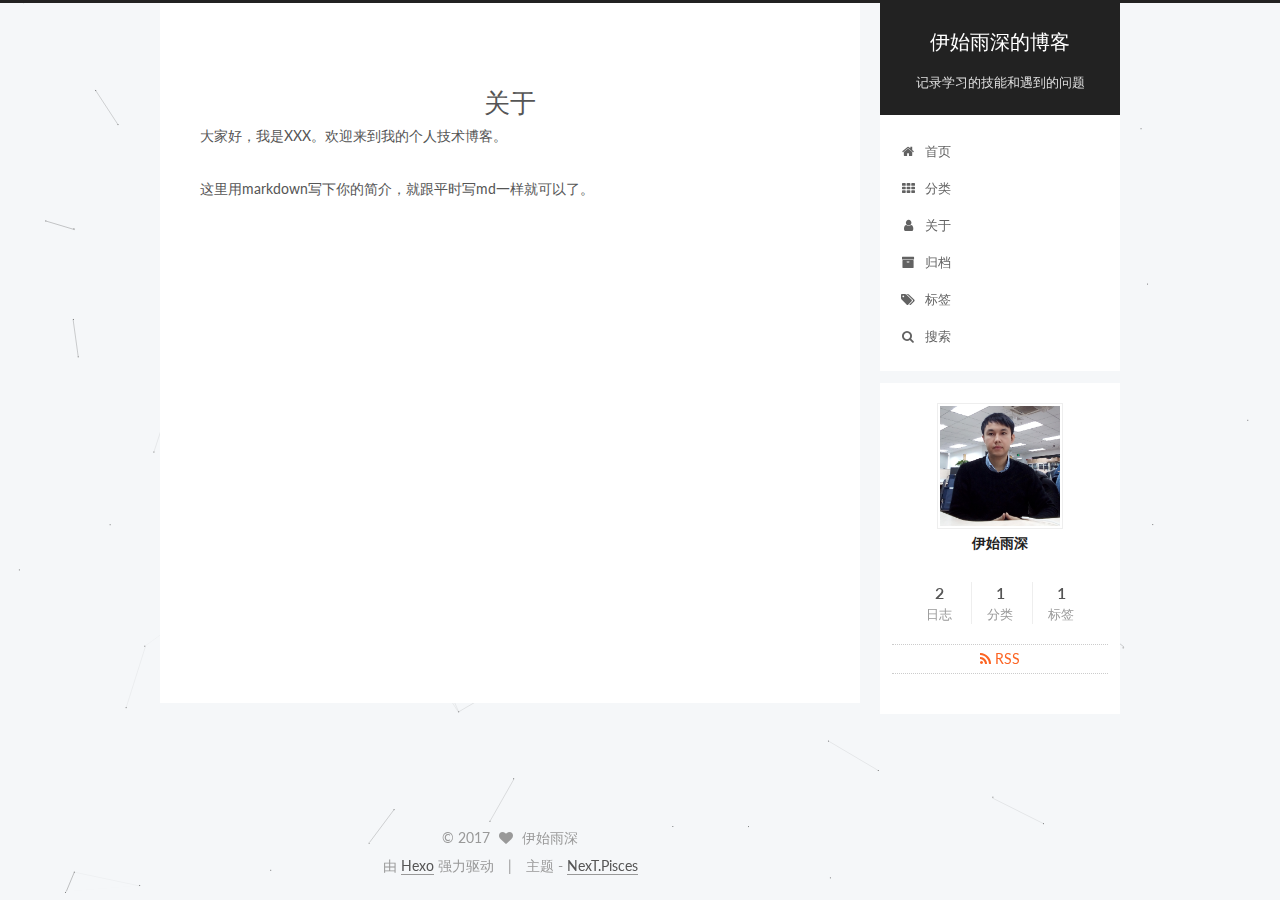
==== about/index.html @ 44642830 "Site updated: 2017-06-25 21:50:22" ====
<!doctype html>



  


<html class="theme-next pisces use-motion" lang="zh-Hans">
<head>
  <meta charset="UTF-8"/>
<meta http-equiv="X-UA-Compatible" content="IE=edge" />
<meta name="viewport" content="width=device-width, initial-scale=1, maximum-scale=1"/>









<meta http-equiv="Cache-Control" content="no-transform" />
<meta http-equiv="Cache-Control" content="no-siteapp" />















  
  
  <link href="/lib/fancybox/source/jquery.fancybox.css?v=2.1.5" rel="stylesheet" type="text/css" />




  
  
  
  

  
    
    
  

  

  

  

  

  
    
    
    <link href="//fonts.googleapis.com/css?family=Lato:300,300italic,400,400italic,700,700italic&subset=latin,latin-ext" rel="stylesheet" type="text/css">
  






<link href="/lib/font-awesome/css/font-awesome.min.css?v=4.6.2" rel="stylesheet" type="text/css" />

<link href="/css/main.css?v=5.1.1" rel="stylesheet" type="text/css" />


  <meta name="keywords" content="Hexo, NexT" />




  


  <link rel="alternate" href="/atom.xml" title="伊始雨深的博客" type="application/atom+xml" />




  <link rel="shortcut icon" type="image/x-icon" href="/favicon.ico?v=5.1.1" />






<meta name="description" content="大家好，我是XXX。欢迎来到我的个人技术博客。 这里用markdown写下你的简介，就跟平时写md一样就可以了。">
<meta property="og:type" content="website">
<meta property="og:title" content="关于">
<meta property="og:url" content="https://yishiyushen.github.io/about/index.html">
<meta property="og:site_name" content="伊始雨深的博客">
<meta property="og:description" content="大家好，我是XXX。欢迎来到我的个人技术博客。 这里用markdown写下你的简介，就跟平时写md一样就可以了。">
<meta property="og:updated_time" content="2017-06-18T10:11:30.515Z">
<meta name="twitter:card" content="summary">
<meta name="twitter:title" content="关于">
<meta name="twitter:description" content="大家好，我是XXX。欢迎来到我的个人技术博客。 这里用markdown写下你的简介，就跟平时写md一样就可以了。">



<script type="text/javascript" id="hexo.configurations">
  var NexT = window.NexT || {};
  var CONFIG = {
    root: '/',
    scheme: 'Pisces',
    sidebar: {"position":"right","display":"post","offset":12,"offset_float":0,"b2t":false,"scrollpercent":false},
    fancybox: true,
    motion: true,
    duoshuo: {
      userId: '0',
      author: '博主'
    },
    algolia: {
      applicationID: '',
      apiKey: '',
      indexName: '',
      hits: {"per_page":10},
      labels: {"input_placeholder":"Search for Posts","hits_empty":"We didn't find any results for the search: ${query}","hits_stats":"${hits} results found in ${time} ms"}
    }
  };
</script>



  <link rel="canonical" href="https://yishiyushen.github.io/about/"/>





  <title>关于 | 伊始雨深的博客</title>
  







  <script type="text/javascript">
    (function() {
      var hm = document.createElement("script");
      hm.src = "//tajs.qq.com/stats?sId=62651788";
      var s = document.getElementsByTagName("script")[0];
      s.parentNode.insertBefore(hm, s);
    })();
  </script>








</head>

<body itemscope itemtype="http://schema.org/WebPage" lang="zh-Hans">

  
  
    
  

  <div class="container sidebar-position-right page-post-detail ">
    <div class="headband"></div>

    <header id="header" class="header" itemscope itemtype="http://schema.org/WPHeader">
      <div class="header-inner"><div class="site-brand-wrapper">
  <div class="site-meta ">
    

    <div class="custom-logo-site-title">
      <a href="/"  class="brand" rel="start">
        <span class="logo-line-before"><i></i></span>
        <span class="site-title">伊始雨深的博客</span>
        <span class="logo-line-after"><i></i></span>
      </a>
    </div>
      
        <p class="site-subtitle">记录学习的技能和遇到的问题</p>
      
  </div>

  <div class="site-nav-toggle">
    <button>
      <span class="btn-bar"></span>
      <span class="btn-bar"></span>
      <span class="btn-bar"></span>
    </button>
  </div>
</div>

<nav class="site-nav">
  

  
    <ul id="menu" class="menu">
      
        
        <li class="menu-item menu-item-home">
          <a href="/" rel="section">
            
              <i class="menu-item-icon fa fa-fw fa-home"></i> <br />
            
            首页
          </a>
        </li>
      
        
        <li class="menu-item menu-item-categories">
          <a href="/categories/" rel="section">
            
              <i class="menu-item-icon fa fa-fw fa-th"></i> <br />
            
            分类
          </a>
        </li>
      
        
        <li class="menu-item menu-item-about">
          <a href="/about/" rel="section">
            
              <i class="menu-item-icon fa fa-fw fa-user"></i> <br />
            
            关于
          </a>
        </li>
      
        
        <li class="menu-item menu-item-archives">
          <a href="/archives/" rel="section">
            
              <i class="menu-item-icon fa fa-fw fa-archive"></i> <br />
            
            归档
          </a>
        </li>
      
        
        <li class="menu-item menu-item-tags">
          <a href="/tags/" rel="section">
            
              <i class="menu-item-icon fa fa-fw fa-tags"></i> <br />
            
            标签
          </a>
        </li>
      

      
        <li class="menu-item menu-item-search">
          
            <a href="javascript:;" class="popup-trigger">
          
            
              <i class="menu-item-icon fa fa-search fa-fw"></i> <br />
            
            搜索
          </a>
        </li>
      
    </ul>
  

  
    <div class="site-search">
      
  <div class="popup search-popup local-search-popup">
  <div class="local-search-header clearfix">
    <span class="search-icon">
      <i class="fa fa-search"></i>
    </span>
    <span class="popup-btn-close">
      <i class="fa fa-times-circle"></i>
    </span>
    <div class="local-search-input-wrapper">
      <input autocomplete="off"
             placeholder="搜索..." spellcheck="false"
             type="text" id="local-search-input">
    </div>
  </div>
  <div id="local-search-result"></div>
</div>



    </div>
  
</nav>



 </div>
    </header>

    <main id="main" class="main">
      <div class="main-inner">
        <div class="content-wrap">
          <div id="content" class="content">
            

  <div id="posts" class="posts-expand">
  <header class="post-header">

	<h1 class="post-title" itemprop="name headline">关于</h1>



</header>

    
    
      <p>大家好，我是XXX。欢迎来到我的个人技术博客。</p>
<p>这里用markdown写下你的简介，就跟平时写md一样就可以了。</p>

    
  </div>


          </div>
          


          
  <div class="comments" id="comments">
    
      <div id="cloud-tie-wrapper" class="cloud-tie-wrapper"></div>
    
  </div>


        </div>
        
          
  
  <div class="sidebar-toggle">
    <div class="sidebar-toggle-line-wrap">
      <span class="sidebar-toggle-line sidebar-toggle-line-first"></span>
      <span class="sidebar-toggle-line sidebar-toggle-line-middle"></span>
      <span class="sidebar-toggle-line sidebar-toggle-line-last"></span>
    </div>
  </div>

  <aside id="sidebar" class="sidebar">
    <div class="sidebar-inner">

      

      

      <section class="site-overview sidebar-panel sidebar-panel-active">
        <div class="site-author motion-element" itemprop="author" itemscope itemtype="http://schema.org/Person">
          <img class="site-author-image" itemprop="image"
               src="/images/avatar.png"
               alt="伊始雨深" />
          <p class="site-author-name" itemprop="name">伊始雨深</p>
           
              <p class="site-description motion-element" itemprop="description"></p>
          
        </div>
        <nav class="site-state motion-element">

          
            <div class="site-state-item site-state-posts">
              <a href="/archives/">
                <span class="site-state-item-count">2</span>
                <span class="site-state-item-name">日志</span>
              </a>
            </div>
          

          
            
            
            <div class="site-state-item site-state-categories">
              <a href="/categories/index.html">
                <span class="site-state-item-count">1</span>
                <span class="site-state-item-name">分类</span>
              </a>
            </div>
          

          
            
            
            <div class="site-state-item site-state-tags">
              <a href="/tags/index.html">
                <span class="site-state-item-count">1</span>
                <span class="site-state-item-name">标签</span>
              </a>
            </div>
          

        </nav>

        
          <div class="feed-link motion-element">
            <a href="/atom.xml" rel="alternate">
              <i class="fa fa-rss"></i>
              RSS
            </a>
          </div>
        

        <div class="links-of-author motion-element">
          
        </div>

        
        

        
        

        


      </section>

      

      

    </div>
  </aside>


        
      </div>
    </main>

    <footer id="footer" class="footer">
      <div class="footer-inner">
        <div class="copyright" >
  
  &copy; 
  <span itemprop="copyrightYear">2017</span>
  <span class="with-love">
    <i class="fa fa-heart"></i>
  </span>
  <span class="author" itemprop="copyrightHolder">伊始雨深</span>
</div>


<div class="powered-by">
  由 <a class="theme-link" href="https://hexo.io">Hexo</a> 强力驱动
</div>

<div class="theme-info">
  主题 -
  <a class="theme-link" href="https://github.com/iissnan/hexo-theme-next">
    NexT.Pisces
  </a>
</div>


        

        
      </div>
    </footer>

    
      <div class="back-to-top">
        <i class="fa fa-arrow-up"></i>
        
      </div>
    

  </div>

  

<script type="text/javascript">
  if (Object.prototype.toString.call(window.Promise) !== '[object Function]') {
    window.Promise = null;
  }
</script>









  


  











  
  <script type="text/javascript" src="/lib/jquery/index.js?v=2.1.3"></script>

  
  <script type="text/javascript" src="/lib/fastclick/lib/fastclick.min.js?v=1.0.6"></script>

  
  <script type="text/javascript" src="/lib/jquery_lazyload/jquery.lazyload.js?v=1.9.7"></script>

  
  <script type="text/javascript" src="/lib/velocity/velocity.min.js?v=1.2.1"></script>

  
  <script type="text/javascript" src="/lib/velocity/velocity.ui.min.js?v=1.2.1"></script>

  
  <script type="text/javascript" src="/lib/fancybox/source/jquery.fancybox.pack.js?v=2.1.5"></script>

  
  <script type="text/javascript" src="/lib/canvas-nest/canvas-nest.min.js"></script>


  


  <script type="text/javascript" src="/js/src/utils.js?v=5.1.1"></script>

  <script type="text/javascript" src="/js/src/motion.js?v=5.1.1"></script>



  
  


  <script type="text/javascript" src="/js/src/affix.js?v=5.1.1"></script>

  <script type="text/javascript" src="/js/src/schemes/pisces.js?v=5.1.1"></script>



  
    <script type="text/javascript" src="/js/src/scrollspy.js?v=5.1.1"></script>
<script type="text/javascript" src="/js/src/post-details.js?v=5.1.1"></script>

  

  


  <script type="text/javascript" src="/js/src/bootstrap.js?v=5.1.1"></script>



  


  




	





  
    
    <script>
      var cloudTieConfig = {
        url: document.location.href, 
        sourceId: "",
        productKey: "821f57ac036b40fa837ede0543654b58",
        target: "cloud-tie-wrapper"
      };
    </script>
    <script src="https://img1.ws.126.net/f2e/tie/yun/sdk/loader.js"></script>
  










  

  <script type="text/javascript">
    // Popup Window;
    var isfetched = false;
    var isXml = true;
    // Search DB path;
    var search_path = "search.xml";
    if (search_path.length === 0) {
      search_path = "search.xml";
    } else if (/json$/i.test(search_path)) {
      isXml = false;
    }
    var path = "/" + search_path;
    // monitor main search box;

    var onPopupClose = function (e) {
      $('.popup').hide();
      $('#local-search-input').val('');
      $('.search-result-list').remove();
      $('#no-result').remove();
      $(".local-search-pop-overlay").remove();
      $('body').css('overflow', '');
    }

    function proceedsearch() {
      $("body")
        .append('<div class="search-popup-overlay local-search-pop-overlay"></div>')
        .css('overflow', 'hidden');
      $('.search-popup-overlay').click(onPopupClose);
      $('.popup').toggle();
      var $localSearchInput = $('#local-search-input');
      $localSearchInput.attr("autocapitalize", "none");
      $localSearchInput.attr("autocorrect", "off");
      $localSearchInput.focus();
    }

    // search function;
    var searchFunc = function(path, search_id, content_id) {
      'use strict';

      // start loading animation
      $("body")
        .append('<div class="search-popup-overlay local-search-pop-overlay">' +
          '<div id="search-loading-icon">' +
          '<i class="fa fa-spinner fa-pulse fa-5x fa-fw"></i>' +
          '</div>' +
          '</div>')
        .css('overflow', 'hidden');
      $("#search-loading-icon").css('margin', '20% auto 0 auto').css('text-align', 'center');

      $.ajax({
        url: path,
        dataType: isXml ? "xml" : "json",
        async: true,
        success: function(res) {
          // get the contents from search data
          isfetched = true;
          $('.popup').detach().appendTo('.header-inner');
          var datas = isXml ? $("entry", res).map(function() {
            return {
              title: $("title", this).text(),
              content: $("content",this).text(),
              url: $("url" , this).text()
            };
          }).get() : res;
          var input = document.getElementById(search_id);
          var resultContent = document.getElementById(content_id);
          var inputEventFunction = function() {
            var searchText = input.value.trim().toLowerCase();
            var keywords = searchText.split(/[\s\-]+/);
            if (keywords.length > 1) {
              keywords.push(searchText);
            }
            var resultItems = [];
            if (searchText.length > 0) {
              // perform local searching
              datas.forEach(function(data) {
                var isMatch = false;
                var hitCount = 0;
                var searchTextCount = 0;
                var title = data.title.trim();
                var titleInLowerCase = title.toLowerCase();
                var content = data.content.trim().replace(/<[^>]+>/g,"");
                var contentInLowerCase = content.toLowerCase();
                var articleUrl = decodeURIComponent(data.url);
                var indexOfTitle = [];
                var indexOfContent = [];
                // only match articles with not empty titles
                if(title != '') {
                  keywords.forEach(function(keyword) {
                    function getIndexByWord(word, text, caseSensitive) {
                      var wordLen = word.length;
                      if (wordLen === 0) {
                        return [];
                      }
                      var startPosition = 0, position = [], index = [];
                      if (!caseSensitive) {
                        text = text.toLowerCase();
                        word = word.toLowerCase();
                      }
                      while ((position = text.indexOf(word, startPosition)) > -1) {
                        index.push({position: position, word: word});
                        startPosition = position + wordLen;
                      }
                      return index;
                    }

                    indexOfTitle = indexOfTitle.concat(getIndexByWord(keyword, titleInLowerCase, false));
                    indexOfContent = indexOfContent.concat(getIndexByWord(keyword, contentInLowerCase, false));
                  });
                  if (indexOfTitle.length > 0 || indexOfContent.length > 0) {
                    isMatch = true;
                    hitCount = indexOfTitle.length + indexOfContent.length;
                  }
                }

                // show search results

                if (isMatch) {
                  // sort index by position of keyword

                  [indexOfTitle, indexOfContent].forEach(function (index) {
                    index.sort(function (itemLeft, itemRight) {
                      if (itemRight.position !== itemLeft.position) {
                        return itemRight.position - itemLeft.position;
                      } else {
                        return itemLeft.word.length - itemRight.word.length;
                      }
                    });
                  });

                  // merge hits into slices

                  function mergeIntoSlice(text, start, end, index) {
                    var item = index[index.length - 1];
                    var position = item.position;
                    var word = item.word;
                    var hits = [];
                    var searchTextCountInSlice = 0;
                    while (position + word.length <= end && index.length != 0) {
                      if (word === searchText) {
                        searchTextCountInSlice++;
                      }
                      hits.push({position: position, length: word.length});
                      var wordEnd = position + word.length;

                      // move to next position of hit

                      index.pop();
                      while (index.length != 0) {
                        item = index[index.length - 1];
                        position = item.position;
                        word = item.word;
                        if (wordEnd > position) {
                          index.pop();
                        } else {
                          break;
                        }
                      }
                    }
                    searchTextCount += searchTextCountInSlice;
                    return {
                      hits: hits,
                      start: start,
                      end: end,
                      searchTextCount: searchTextCountInSlice
                    };
                  }

                  var slicesOfTitle = [];
                  if (indexOfTitle.length != 0) {
                    slicesOfTitle.push(mergeIntoSlice(title, 0, title.length, indexOfTitle));
                  }

                  var slicesOfContent = [];
                  while (indexOfContent.length != 0) {
                    var item = indexOfContent[indexOfContent.length - 1];
                    var position = item.position;
                    var word = item.word;
                    // cut out 100 characters
                    var start = position - 20;
                    var end = position + 80;
                    if(start < 0){
                      start = 0;
                    }
                    if (end < position + word.length) {
                      end = position + word.length;
                    }
                    if(end > content.length){
                      end = content.length;
                    }
                    slicesOfContent.push(mergeIntoSlice(content, start, end, indexOfContent));
                  }

                  // sort slices in content by search text's count and hits' count

                  slicesOfContent.sort(function (sliceLeft, sliceRight) {
                    if (sliceLeft.searchTextCount !== sliceRight.searchTextCount) {
                      return sliceRight.searchTextCount - sliceLeft.searchTextCount;
                    } else if (sliceLeft.hits.length !== sliceRight.hits.length) {
                      return sliceRight.hits.length - sliceLeft.hits.length;
                    } else {
                      return sliceLeft.start - sliceRight.start;
                    }
                  });

                  // select top N slices in content

                  var upperBound = parseInt('1');
                  if (upperBound >= 0) {
                    slicesOfContent = slicesOfContent.slice(0, upperBound);
                  }

                  // highlight title and content

                  function highlightKeyword(text, slice) {
                    var result = '';
                    var prevEnd = slice.start;
                    slice.hits.forEach(function (hit) {
                      result += text.substring(prevEnd, hit.position);
                      var end = hit.position + hit.length;
                      result += '<b class="search-keyword">' + text.substring(hit.position, end) + '</b>';
                      prevEnd = end;
                    });
                    result += text.substring(prevEnd, slice.end);
                    return result;
                  }

                  var resultItem = '';

                  if (slicesOfTitle.length != 0) {
                    resultItem += "<li><a href='" + articleUrl + "' class='search-result-title'>" + highlightKeyword(title, slicesOfTitle[0]) + "</a>";
                  } else {
                    resultItem += "<li><a href='" + articleUrl + "' class='search-result-title'>" + title + "</a>";
                  }

                  slicesOfContent.forEach(function (slice) {
                    resultItem += "<a href='" + articleUrl + "'>" +
                      "<p class=\"search-result\">" + highlightKeyword(content, slice) +
                      "...</p>" + "</a>";
                  });

                  resultItem += "</li>";
                  resultItems.push({
                    item: resultItem,
                    searchTextCount: searchTextCount,
                    hitCount: hitCount,
                    id: resultItems.length
                  });
                }
              })
            };
            if (keywords.length === 1 && keywords[0] === "") {
              resultContent.innerHTML = '<div id="no-result"><i class="fa fa-search fa-5x" /></div>'
            } else if (resultItems.length === 0) {
              resultContent.innerHTML = '<div id="no-result"><i class="fa fa-frown-o fa-5x" /></div>'
            } else {
              resultItems.sort(function (resultLeft, resultRight) {
                if (resultLeft.searchTextCount !== resultRight.searchTextCount) {
                  return resultRight.searchTextCount - resultLeft.searchTextCount;
                } else if (resultLeft.hitCount !== resultRight.hitCount) {
                  return resultRight.hitCount - resultLeft.hitCount;
                } else {
                  return resultRight.id - resultLeft.id;
                }
              });
              var searchResultList = '<ul class=\"search-result-list\">';
              resultItems.forEach(function (result) {
                searchResultList += result.item;
              })
              searchResultList += "</ul>";
              resultContent.innerHTML = searchResultList;
            }
          }

          if ('auto' === 'auto') {
            input.addEventListener('input', inputEventFunction);
          } else {
            $('.search-icon').click(inputEventFunction);
            input.addEventListener('keypress', function (event) {
              if (event.keyCode === 13) {
                inputEventFunction();
              }
            });
          }

          // remove loading animation
          $(".local-search-pop-overlay").remove();
          $('body').css('overflow', '');

          proceedsearch();
        }
      });
    }

    // handle and trigger popup window;
    $('.popup-trigger').click(function(e) {
      e.stopPropagation();
      if (isfetched === false) {
        searchFunc(path, 'local-search-input', 'local-search-result');
      } else {
        proceedsearch();
      };
    });

    $('.popup-btn-close').click(onPopupClose);
    $('.popup').click(function(e){
      e.stopPropagation();
    });
    $(document).on('keyup', function (event) {
      var shouldDismissSearchPopup = event.which === 27 &&
        $('.search-popup').is(':visible');
      if (shouldDismissSearchPopup) {
        onPopupClose();
      }
    });
  </script>





  

  
  <script src="https://cdn1.lncld.net/static/js/av-core-mini-0.6.1.js"></script>
  <script>AV.initialize("f6C700TWfjdixrWrf0XyRNpg-gzGzoHsz", "6GgGQ2ldEebEM0JbrbXNR2P0");</script>
  <script>
    function showTime(Counter) {
      var query = new AV.Query(Counter);
      var entries = [];
      var $visitors = $(".leancloud_visitors");

      $visitors.each(function () {
        entries.push( $(this).attr("id").trim() );
      });

      query.containedIn('url', entries);
      query.find()
        .done(function (results) {
          var COUNT_CONTAINER_REF = '.leancloud-visitors-count';

          if (results.length === 0) {
            $visitors.find(COUNT_CONTAINER_REF).text(0);
            return;
          }

          for (var i = 0; i < results.length; i++) {
            var item = results[i];
            var url = item.get('url');
            var time = item.get('time');
            var element = document.getElementById(url);

            $(element).find(COUNT_CONTAINER_REF).text(time);
          }
          for(var i = 0; i < entries.length; i++) {
            var url = entries[i];
            var element = document.getElementById(url);
            var countSpan = $(element).find(COUNT_CONTAINER_REF);
            if( countSpan.text() == '') {
              countSpan.text(0);
            }
          }
        })
        .fail(function (object, error) {
          console.log("Error: " + error.code + " " + error.message);
        });
    }

    function addCount(Counter) {
      var $visitors = $(".leancloud_visitors");
      var url = $visitors.attr('id').trim();
      var title = $visitors.attr('data-flag-title').trim();
      var query = new AV.Query(Counter);

      query.equalTo("url", url);
      query.find({
        success: function(results) {
          if (results.length > 0) {
            var counter = results[0];
            counter.fetchWhenSave(true);
            counter.increment("time");
            counter.save(null, {
              success: function(counter) {
                var $element = $(document.getElementById(url));
                $element.find('.leancloud-visitors-count').text(counter.get('time'));
              },
              error: function(counter, error) {
                console.log('Failed to save Visitor num, with error message: ' + error.message);
              }
            });
          } else {
            var newcounter = new Counter();
            /* Set ACL */
            var acl = new AV.ACL();
            acl.setPublicReadAccess(true);
            acl.setPublicWriteAccess(true);
            newcounter.setACL(acl);
            /* End Set ACL */
            newcounter.set("title", title);
            newcounter.set("url", url);
            newcounter.set("time", 1);
            newcounter.save(null, {
              success: function(newcounter) {
                var $element = $(document.getElementById(url));
                $element.find('.leancloud-visitors-count').text(newcounter.get('time'));
              },
              error: function(newcounter, error) {
                console.log('Failed to create');
              }
            });
          }
        },
        error: function(error) {
          console.log('Error:' + error.code + " " + error.message);
        }
      });
    }

    $(function() {
      var Counter = AV.Object.extend("Counter");
      if ($('.leancloud_visitors').length == 1) {
        addCount(Counter);
      } else if ($('.post-title-link').length > 1) {
        showTime(Counter);
      }
    });
  </script>



  

  

  

  

  

</body>
</html>
---- css/main.css ----
/* normalize.css v3.0.2 | MIT License | git.io/normalize */
html {
  font-family: sans-serif; /* 1 */
  -ms-text-size-adjust: 100%; /* 2 */
  -webkit-text-size-adjust: 100%; /* 2 */
}
body {
  margin: 0;
}
article,
aside,
details,
figcaption,
figure,
footer,
header,
hgroup,
main,
menu,
nav,
section,
summary {
  display: block;
}
audio,
canvas,
progress,
video {
  display: inline-block; /* 1 */
  vertical-align: baseline; /* 2 */
}
audio:not([controls]) {
  display: none;
  height: 0;
}
[hidden],
template {
  display: none;
}
a {
  background-color: transparent;
}
a:active,
a:hover {
  outline: 0;
}
abbr[title] {
  border-bottom: 1px dotted;
}
b,
strong {
  font-weight: bold;
}
dfn {
  font-style: italic;
}
h1 {
  font-size: 2em;
  margin: 0.67em 0;
}
mark {
  background: #ff0;
  color: #000;
}
small {
  font-size: 80%;
}
sub,
sup {
  font-size: 75%;
  line-height: 0;
  position: relative;
  vertical-align: baseline;
}
sup {
  top: -0.5em;
}
sub {
  bottom: -0.25em;
}
img {
  border: 0;
}
svg:not(:root) {
  overflow: hidden;
}
figure {
  margin: 1em 40px;
}
hr {
  -moz-box-sizing: content-box;
  box-sizing: content-box;
  height: 0;
}
pre {
  overflow: auto;
}
code,
kbd,
pre,
samp {
  font-family: monospace, monospace;
  font-size: 1em;
}
button,
input,
optgroup,
select,
textarea {
  color: inherit; /* 1 */
  font: inherit; /* 2 */
  margin: 0; /* 3 */
}
button {
  overflow: visible;
}
button,
select {
  text-transform: none;
}
button,
html input[type="button"],
input[type="reset"],
input[type="submit"] {
  -webkit-appearance: button; /* 2 */
  cursor: pointer; /* 3 */
}
button[disabled],
html input[disabled] {
  cursor: default;
}
button::-moz-focus-inner,
input::-moz-focus-inner {
  border: 0;
  padding: 0;
}
input {
  line-height: normal;
}
input[type="checkbox"],
input[type="radio"] {
  box-sizing: border-box; /* 1 */
  padding: 0; /* 2 */
}
input[type="number"]::-webkit-inner-spin-button,
input[type="number"]::-webkit-outer-spin-button {
  height: auto;
}
input[type="search"] {
  -webkit-appearance: textfield; /* 1 */
  -moz-box-sizing: content-box;
  -webkit-box-sizing: content-box; /* 2 */
  box-sizing: content-box;
}
input[type="search"]::-webkit-search-cancel-button,
input[type="search"]::-webkit-search-decoration {
  -webkit-appearance: none;
}
fieldset {
  border: 1px solid #c0c0c0;
  margin: 0 2px;
  padding: 0.35em 0.625em 0.75em;
}
legend {
  border: 0; /* 1 */
  padding: 0; /* 2 */
}
textarea {
  overflow: auto;
}
optgroup {
  font-weight: bold;
}
table {
  border-collapse: collapse;
  border-spacing: 0;
}
td,
th {
  padding: 0;
}
::selection {
  background: #262a30;
  color: #fff;
}
body {
  position: relative;
  font-family: 'Lato', "PingFang SC", "Microsoft YaHei", sans-serif;
  font-size: 14px;
  line-height: 2;
  color: #555;
  background: #f5f7f9;
}
@media (max-width: 767px) {
  body {
    padding-right: 0 !important;
  }
}
@media (min-width: 768px) and (max-width: 991px) {
  body {
    padding-right: 0 !important;
  }
}
@media (min-width: 1600px) {
  body {
    font-size: 16px;
  }
}
h1,
h2,
h3,
h4,
h5,
h6 {
  margin: 0;
  padding: 0;
  font-weight: bold;
  line-height: 1.5;
  font-family: 'Lato', "PingFang SC", "Microsoft YaHei", sans-serif;
}
h2,
h3,
h4,
h5,
h6 {
  margin: 20px 0 15px;
}
h1 {
  font-size: 22px;
}
@media (max-width: 767px) {
  h1 {
    font-size: 18px;
  }
}
h2 {
  font-size: 20px;
}
@media (max-width: 767px) {
  h2 {
    font-size: 16px;
  }
}
h3 {
  font-size: 18px;
}
@media (max-width: 767px) {
  h3 {
    font-size: 14px;
  }
}
h4 {
  font-size: 16px;
}
@media (max-width: 767px) {
  h4 {
    font-size: 12px;
  }
}
h5 {
  font-size: 14px;
}
@media (max-width: 767px) {
  h5 {
    font-size: 10px;
  }
}
h6 {
  font-size: 12px;
}
@media (max-width: 767px) {
  h6 {
    font-size: 8px;
  }
}
p {
  margin: 0 0 25px 0;
}
a {
  color: #555;
  text-decoration: none;
  border-bottom: 1px solid #999;
  word-wrap: break-word;
}
a:hover {
  color: #222;
  border-bottom-color: #222;
}
blockquote {
  margin: 0;
  padding: 0;
}
img {
  display: block;
  margin: auto;
  max-width: 100%;
  height: auto;
}
hr {
  margin: 40px 0;
  height: 3px;
  border: none;
  background-color: #ddd;
  background-image: repeating-linear-gradient(-45deg, #fff, #fff 4px, transparent 4px, transparent 8px);
}
blockquote {
  padding: 0 15px;
  color: #666;
  border-left: 4px solid #ddd;
}
blockquote cite::before {
  content: "-";
  padding: 0 5px;
}
dt {
  font-weight: 700;
}
dd {
  margin: 0;
  padding: 0;
}
.text-left {
  text-align: left;
}
.text-center {
  text-align: center;
}
.text-right {
  text-align: right;
}
.text-justify {
  text-align: justify;
}
.text-nowrap {
  white-space: nowrap;
}
.text-lowercase {
  text-transform: lowercase;
}
.text-uppercase {
  text-transform: uppercase;
}
.text-capitalize {
  text-transform: capitalize;
}
.center-block {
  display: block;
  margin-left: auto;
  margin-right: auto;
}
.clearfix:before,
.clearfix:after {
  content: " ";
  display: table;
}
.clearfix:after {
  clear: both;
}
.pullquote {
  width: 45%;
}
.pullquote.left {
  float: left;
  margin-left: 5px;
  margin-right: 10px;
}
.pullquote.right {
  float: right;
  margin-left: 10px;
  margin-right: 5px;
}
.affix.affix.affix {
  position: fixed;
}
.translation {
  margin-top: -20px;
  font-size: 14px;
  color: #999;
}
.scrollbar-measure {
  width: 100px;
  height: 100px;
  overflow: scroll;
  position: absolute;
  top: -9999px;
}
.use-motion .motion-element {
  opacity: 0;
}
table {
  margin: 20px 0;
  width: 100%;
  border-collapse: collapse;
  border-spacing: 0;
  border: 1px solid #ddd;
  font-size: 14px;
  table-layout: fixed;
  word-wrap: break-all;
}
table>tbody>tr:nth-of-type(odd) {
  background-color: #f9f9f9;
}
table>tbody>tr:hover {
  background-color: #f5f5f5;
}
caption,
th,
td {
  padding: 8px;
  text-align: left;
  vertical-align: middle;
  font-weight: normal;
}
th,
td {
  border-bottom: 3px solid #ddd;
  border-right: 1px solid #eee;
}
th {
  padding-bottom: 10px;
  font-weight: 700;
}
td {
  border-bottom-width: 1px;
}
html,
body {
  height: 100%;
}
.container {
  position: relative;
  min-height: 100%;
}
.header-inner {
  margin: 0 auto;
  padding: 100px 0 70px;
  width: 700px;
}
@media (min-width: 1600px) {
  .container .header-inner {
    width: 900px;
  }
}
.main {
  padding-bottom: 150px;
}
.main-inner {
  margin: 0 auto;
  width: 700px;
}
@media (min-width: 1600px) {
  .container .main-inner {
    width: 900px;
  }
}
.footer {
  position: absolute;
  left: 0;
  bottom: 0;
  width: 100%;
  min-height: 50px;
}
.footer-inner {
  box-sizing: border-box;
  margin: 20px auto;
  width: 700px;
}
@media (min-width: 1600px) {
  .container .footer-inner {
    width: 900px;
  }
}
pre,
.highlight {
  overflow: auto;
  margin: 20px 0;
  padding: 0;
  font-size: 13px;
  color: #eaeaea;
  background: #000;
  line-height: 1.6;
}
pre,
code {
  font-family: consolas, Menlo, "PingFang SC", "Microsoft YaHei", monospace;
}
code {
  padding: 2px 4px;
  word-wrap: break-word;
  color: #555;
  background: #eee;
  border-radius: 3px;
  font-size: 13px;
}
pre code {
  padding: 0;
  color: #eaeaea;
  background: none;
  text-shadow: none;
}
.highlight {
  border-radius: 1px;
}
.highlight pre {
  border: none;
  margin: 0;
  padding: 10px 0;
}
.highlight table {
  margin: 0;
  width: auto;
  border: none;
}
.highlight td {
  border: none;
  padding: 0;
}
.highlight figcaption {
  font-size: 1em;
  color: #eaeaea;
  line-height: 1em;
  margin-bottom: 1em;
}
.highlight figcaption:before,
.highlight figcaption:after {
  content: " ";
  display: table;
}
.highlight figcaption:after {
  clear: both;
}
.highlight figcaption a {
  float: right;
  color: #eaeaea;
}
.highlight figcaption a:hover {
  border-bottom-color: #eaeaea;
}
.highlight .gutter pre {
  padding-left: 10px;
  padding-right: 10px;
  color: #666;
  text-align: right;
  background-color: #292929;
}
.highlight .code pre {
  width: 100%;
  padding-left: 10px;
  padding-right: 10px;
  background-color: #000;
}
.highlight .line {
  height: 20px;
}
.gutter {
  -webkit-user-select: none;
  -moz-user-select: none;
  -ms-user-select: none;
  user-select: none;
}
.gist table {
  width: auto;
}
.gist table td {
  border: none;
}
pre .deletion {
  background: #008000;
}
pre .addition {
  background: #800000;
}
pre .meta {
  color: #c397d8;
}
pre .comment {
  color: #969896;
}
pre .variable,
pre .attribute,
pre .tag,
pre .regexp,
pre .ruby .constant,
pre .xml .tag .title,
pre .xml .pi,
pre .xml .doctype,
pre .html .doctype,
pre .css .id,
pre .css .class,
pre .css .pseudo {
  color: #d54e53;
}
pre .number,
pre .preprocessor,
pre .built_in,
pre .literal,
pre .params,
pre .constant,
pre .command {
  color: #e78c45;
}
pre .ruby .class .title,
pre .css .rules .attribute,
pre .string,
pre .value,
pre .inheritance,
pre .header,
pre .ruby .symbol,
pre .xml .cdata,
pre .special,
pre .number,
pre .formula {
  color: #b9ca4a;
}
pre .title,
pre .css .hexcolor {
  color: #70c0b1;
}
pre .function,
pre .python .decorator,
pre .python .title,
pre .ruby .function .title,
pre .ruby .title .keyword,
pre .perl .sub,
pre .javascript .title,
pre .coffeescript .title {
  color: #7aa6da;
}
pre .keyword,
pre .javascript .function {
  color: #c397d8;
}
.full-image.full-image.full-image {
  border: none;
  max-width: 100%;
  width: auto;
  margin: 20px auto;
}
@media (min-width: 992px) {
  .full-image.full-image.full-image {
    max-width: none;
    width: 118%;
    margin: 0 -9%;
  }
}
.blockquote-center,
.page-home .post-type-quote blockquote,
.page-post-detail .post-type-quote blockquote {
  position: relative;
  margin: 40px 0;
  padding: 0;
  border-left: none;
  text-align: center;
}
.blockquote-center::before,
.page-home .post-type-quote blockquote::before,
.page-post-detail .post-type-quote blockquote::before,
.blockquote-center::after,
.page-home .post-type-quote blockquote::after,
.page-post-detail .post-type-quote blockquote::after {
  position: absolute;
  content: ' ';
  display: block;
  width: 100%;
  height: 24px;
  opacity: 0.2;
  background-repeat: no-repeat;
  background-position: 0 -6px;
  background-size: 22px 22px;
}
.blockquote-center::before,
.page-home .post-type-quote blockquote::before,
.page-post-detail .post-type-quote blockquote::before {
  top: -20px;
  background-image: url("../images/quote-l.svg");
  border-top: 1px solid #ccc;
}
.blockquote-center::after,
.page-home .post-type-quote blockquote::after,
.page-post-detail .post-type-quote blockquote::after {
  bottom: -20px;
  background-image: url("../images/quote-r.svg");
  border-bottom: 1px solid #ccc;
  background-position: 100% 8px;
}
.blockquote-center p,
.page-home .post-type-quote blockquote p,
.page-post-detail .post-type-quote blockquote p,
.blockquote-center div,
.page-home .post-type-quote blockquote div,
.page-post-detail .post-type-quote blockquote div {
  text-align: center;
}
.post .post-body .group-picture img {
  box-sizing: border-box;
  padding: 0 3px;
  border: none;
}
.post .group-picture-row {
  overflow: hidden;
  margin-top: 6px;
}
.post .group-picture-row:first-child {
  margin-top: 0;
}
.post .group-picture-column {
  float: left;
}
.page-post-detail .post-body .group-picture-column {
  float: none;
  margin-top: 10px;
  width: auto !important;
}
.page-post-detail .post-body .group-picture-column img {
  margin: 0 auto;
}
.page-archive .group-picture-container {
  overflow: hidden;
}
.page-archive .group-picture-row {
  float: left;
}
.page-archive .group-picture-row:first-child {
  margin-top: 6px;
}
.page-archive .group-picture-column {
  max-width: 150px;
  max-height: 150px;
}
.note {
  padding: 20px;
  margin: 20px 0;
  border: 1px solid #eee;
  border-left-width: 5px;
  border-radius: 3px;
}
.note h2,
.note h3,
.note h4,
.note h5,
.note h6 {
  margin-top: 0;
  margin-bottom: 5px;
  padding-top: 0 !important;
}
.note p:last-child {
  margin-bottom: 0;
}
.note code {
  border-radius: 3px;
}
.note+.note {
  margin-top: -5px;
}
.default {
  border-left-color: #777;
}
.default h2,
.default h3,
.default h4,
.default h5,
.default h6 {
  color: #777;
}
.primary {
  border-left-color: #428bca;
}
.primary h2,
.primary h3,
.primary h4,
.primary h5,
.primary h6 {
  color: #428bca;
}
.success {
  border-left-color: #5cb85c;
}
.success h2,
.success h3,
.success h4,
.success h5,
.success h6 {
  color: #5cb85c;
}
.danger {
  border-left-color: #d9534f;
}
.danger h2,
.danger h3,
.danger h4,
.danger h5,
.danger h6 {
  color: #d9534f;
}
.warning {
  border-left-color: #f0ad4e;
}
.warning h2,
.warning h3,
.warning h4,
.warning h5,
.warning h6 {
  color: #f0ad4e;
}
.info {
  border-left-color: #5bc0de;
}
.info h2,
.info h3,
.info h4,
.info h5,
.info h6 {
  color: #5bc0de;
}
.btn {
  display: inline-block;
  padding: 0 20px;
  font-size: 14px;
  color: #fff;
  background: #222;
  border: 2px solid #555;
  text-decoration: none;
  border-radius: 0;
  transition-property: background-color;
  transition-duration: 0.2s;
  transition-timing-function: ease-in-out;
  transition-delay: 0s;
}
.btn:hover,
.post-button .btn:hover {
  border-color: #222;
  color: #fff;
  background: #222;
}
.btn-bar {
  display: block;
  width: 22px;
  height: 2px;
  background: #555;
  border-radius: 1px;
}
.btn-bar+.btn-bar {
  margin-top: 4px;
}
.pagination {
  margin: 120px 0 40px;
  text-align: center;
  border-top: 1px solid #eee;
}
.page-number-basic,
.pagination .prev,
.pagination .next,
.pagination .page-number,
.pagination .space {
  display: inline-block;
  position: relative;
  top: -1px;
  margin: 0 10px;
  padding: 0 10px;
  line-height: 30px;
}
@media (max-width: 767px) {
  .page-number-basic,
  .pagination .prev,
  .pagination .next,
  .pagination .page-number,
  .pagination .space {
    margin: 0 5px;
  }
}
.pagination .prev,
.pagination .next,
.pagination .page-number {
  border-bottom: 0;
  border-top: 1px solid #eee;
  transition-property: border-color;
  transition-duration: 0.2s;
  transition-timing-function: ease-in-out;
  transition-delay: 0s;
}
.pagination .prev:hover,
.pagination .next:hover,
.pagination .page-number:hover {
  border-top-color: #222;
}
.pagination .space {
  padding: 0;
  margin: 0;
}
.pagination .prev {
  margin-left: 0;
}
.pagination .next {
  margin-right: 0;
}
.pagination .page-number.current {
  color: #fff;
  background: #ccc;
  border-top-color: #ccc;
}
@media (max-width: 767px) {
  .pagination {
    border-top: none;
  }
  .pagination .prev,
  .pagination .next,
  .pagination .page-number {
    margin-bottom: 10px;
    border-top: 0;
    border-bottom: 1px solid #eee;
  }
  .pagination .prev:hover,
  .pagination .next:hover,
  .pagination .page-number:hover {
    border-bottom-color: #222;
  }
}
.comments {
  margin: 60px 20px 0;
}
.tag-cloud {
  text-align: center;
}
.tag-cloud a {
  display: inline-block;
  margin: 10px;
}
.back-to-top {
  box-sizing: border-box;
  position: fixed;
  bottom: -100px;
  right: 30px;
  z-index: 1050;
  padding: 0 6px;
  width: 24px;
  background: #222;
  font-size: 12px;
  opacity: 0.6;
  color: #fff;
  cursor: pointer;
  text-align: center;
  -webkit-transform: translateZ(0);
  transition-property: bottom;
  transition-duration: 0.2s;
  transition-timing-function: ease-in-out;
  transition-delay: 0s;
}
@media (max-width: 767px) {
  .back-to-top {
    display: none;
  }
}
@media (min-width: 768px) and (max-width: 991px) {
  .back-to-top {
    display: none;
  }
}
.back-to-top.back-to-top-on {
  bottom: 30px;
}
.header {
  background: transparent;
}
.header-inner {
  position: relative;
}
.headband {
  height: 3px;
  background: #222;
}
.site-meta {
  margin: 0;
  text-align: center;
}
@media (max-width: 767px) {
  .site-meta {
    text-align: center;
  }
}
.brand {
  position: relative;
  display: inline-block;
  padding: 0 40px;
  color: #fff;
  background: #222;
  border-bottom: none;
}
.brand:hover {
  color: #fff;
}
.logo {
  display: inline-block;
  margin-right: 5px;
  line-height: 36px;
  vertical-align: top;
}
.site-title {
  display: inline-block;
  vertical-align: top;
  line-height: 36px;
  font-size: 20px;
  font-weight: normal;
  font-family: 'Lato', "PingFang SC", "Microsoft YaHei", sans-serif;
}
.site-subtitle {
  margin-top: 10px;
  font-size: 13px;
  color: #ddd;
}
.use-motion .brand {
  opacity: 0;
}
.use-motion .logo,
.use-motion .site-title,
.use-motion .site-subtitle {
  opacity: 0;
  position: relative;
  top: -10px;
}
.site-nav-toggle {
  display: none;
  position: absolute;
  top: 10px;
  left: 10px;
}
@media (max-width: 767px) {
  .site-nav-toggle {
    display: block;
  }
}
.site-nav-toggle button {
  margin-top: 2px;
  padding: 9px 10px;
  background: transparent;
  border: none;
}
@media (max-width: 767px) {
  .site-nav {
    display: none;
    margin: 0 -10px;
    padding: 0 10px;
    clear: both;
    border-top: 1px solid #ddd;
  }
}
@media (min-width: 768px) and (max-width: 991px) {
  .site-nav {
    display: block !important;
  }
}
@media (min-width: 992px) {
  .site-nav {
    display: block !important;
  }
}
.menu {
  margin-top: 20px;
  padding-left: 0;
  text-align: center;
}
.menu .menu-item {
  display: inline-block;
  margin: 0 10px;
  list-style: none;
}
@media screen and (max-width: 767px) {
  .menu .menu-item {
    margin-top: 10px;
  }
}
.menu .menu-item a {
  display: block;
  font-size: 13px;
  line-height: inherit;
  border-bottom: 1px solid transparent;
  transition-property: border-color;
  transition-duration: 0.2s;
  transition-timing-function: ease-in-out;
  transition-delay: 0s;
}
.menu .menu-item a:hover,
.menu-item-active a {
  border-bottom-color: #222;
}
.menu .menu-item .fa {
  margin-right: 5px;
}
.use-motion .menu-item {
  opacity: 0;
}
.post-body {
  font-family: 'Lato', "PingFang SC", "Microsoft YaHei", sans-serif;
}
@media (max-width: 767px) {
  .post-body {
    word-break: break-word;
  }
}
.post-body .fancybox img {
  display: block !important;
  margin: 0 auto;
  cursor: pointer;
  cursor: zoom-in;
  cursor: -webkit-zoom-in;
}
.post-body .image-caption,
.post-body .figure .caption {
  margin: 10px auto 15px;
  text-align: center;
  font-size: 14px;
  color: #999;
  font-weight: bold;
  line-height: 1;
}
.post-sticky-flag {
  display: inline-block;
  font-size: 16px;
  -ms-transform: rotate(30deg);
  -webkit-transform: rotate(30deg);
  -moz-transform: rotate(30deg);
  -ms-transform: rotate(30deg);
  -o-transform: rotate(30deg);
  transform: rotate(30deg);
}
.posts-expand {
  padding-top: 40px;
}
@media (max-width: 767px) {
  .posts-expand {
    margin: 0 20px;
  }
  .post-body pre {
    padding: 10px;
  }
  .post-body pre .gutter pre {
    padding-right: 10px;
  }
  .post-body .highlight {
    margin-left: 0px;
    margin-right: 0px;
    padding: 0;
  }
  .post-body .highlight .gutter pre {
    padding-right: 10px;
  }
}
@media (min-width: 992px) {
  .posts-expand .post-body {
    text-align: justify;
  }
}
.posts-expand .post-body h2,
.posts-expand .post-body h3,
.posts-expand .post-body h4,
.posts-expand .post-body h5,
.posts-expand .post-body h6 {
  padding-top: 10px;
}
.posts-expand .post-body h2 .header-anchor,
.posts-expand .post-body h3 .header-anchor,
.posts-expand .post-body h4 .header-anchor,
.posts-expand .post-body h5 .header-anchor,
.posts-expand .post-body h6 .header-anchor {
  float: right;
  margin-left: 10px;
  color: #ccc;
  border-bottom-style: none;
  visibility: hidden;
}
.posts-expand .post-body h2 .header-anchor:hover,
.posts-expand .post-body h3 .header-anchor:hover,
.posts-expand .post-body h4 .header-anchor:hover,
.posts-expand .post-body h5 .header-anchor:hover,
.posts-expand .post-body h6 .header-anchor:hover {
  color: inherit;
}
.posts-expand .post-body h2:hover .header-anchor,
.posts-expand .post-body h3:hover .header-anchor,
.posts-expand .post-body h4:hover .header-anchor,
.posts-expand .post-body h5:hover .header-anchor,
.posts-expand .post-body h6:hover .header-anchor {
  visibility: visible;
}
.posts-expand .post-body ul li {
  list-style: circle;
}
.posts-expand .post-body img {
  box-sizing: border-box;
  margin: auto;
  padding: 3px;
  border: 1px solid #ddd;
}
.posts-expand .fancybox img {
  margin: 0 auto;
}
@media (max-width: 767px) {
  .posts-collapse {
    margin: 0 20px;
  }
  .posts-collapse .post-title,
  .posts-collapse .post-meta {
    display: block;
    width: auto;
    text-align: left;
  }
}
.posts-collapse {
  position: relative;
  z-index: 1010;
  margin-left: 55px;
}
.posts-collapse::after {
  content: " ";
  position: absolute;
  top: 20px;
  left: 0;
  margin-left: -2px;
  width: 4px;
  height: 100%;
  background: #f5f5f5;
  z-index: -1;
}
@media (max-width: 767px) {
  .posts-collapse {
    margin: 0 20px;
  }
}
.posts-collapse .collection-title {
  position: relative;
  margin: 60px 0;
}
.posts-collapse .collection-title h1,
.posts-collapse .collection-title h2 {
  margin-left: 20px;
}
.posts-collapse .collection-title small {
  color: #bbb;
  margin-left: 5px;
}
.posts-collapse .collection-title::before {
  content: " ";
  position: absolute;
  left: 0;
  top: 50%;
  margin-left: -4px;
  margin-top: -4px;
  width: 8px;
  height: 8px;
  background: #bbb;
  border-radius: 50%;
}
.posts-collapse .post {
  margin: 30px 0;
}
.posts-collapse .post-header {
  position: relative;
  transition-duration: 0.2s;
  transition-timing-function: ease-in-out;
  transition-delay: 0s;
  transition-property: border;
  border-bottom: 1px dashed #ccc;
}
.posts-collapse .post-header::before {
  content: " ";
  position: absolute;
  left: 0;
  top: 12px;
  width: 6px;
  height: 6px;
  margin-left: -4px;
  background: #bbb;
  border-radius: 50%;
  border: 1px solid #fff;
  transition-duration: 0.2s;
  transition-timing-function: ease-in-out;
  transition-delay: 0s;
  transition-property: background;
}
.posts-collapse .post-header:hover {
  border-bottom-color: #666;
}
.posts-collapse .post-header:hover::before {
  background: #222;
}
.posts-collapse .post-meta {
  position: absolute;
  font-size: 12px;
  left: 20px;
  top: 5px;
}
.posts-collapse .post-comments-count {
  display: none;
}
.posts-collapse .post-title {
  margin-left: 60px;
  font-size: 16px;
  font-weight: normal;
  line-height: inherit;
}
.posts-collapse .post-title::after {
  margin-left: 3px;
  opacity: 0.6;
}
.posts-collapse .post-title a {
  color: #666;
  border-bottom: none;
}
.page-home .post-type-quote .post-header,
.page-post-detail .post-type-quote .post-header,
.page-home .post-type-quote .post-tags,
.page-post-detail .post-type-quote .post-tags {
  display: none;
}
.posts-expand .post-title {
  font-size: 26px;
  text-align: center;
  word-break: break-word;
  font-weight: 400;
}
@media (max-width: 767px) {
  .posts-expand .post-title {
    font-size: 22px;
  }
}
.posts-expand .post-title-link {
  display: inline-block;
  position: relative;
  color: #555;
  border-bottom: none;
  line-height: 1.2;
  vertical-align: top;
}
.posts-expand .post-title-link::before {
  content: "";
  position: absolute;
  width: 100%;
  height: 2px;
  bottom: 0;
  left: 0;
  background-color: #000;
  visibility: hidden;
  -webkit-transform: scaleX(0);
  -moz-transform: scaleX(0);
  -ms-transform: scaleX(0);
  -o-transform: scaleX(0);
  transform: scaleX(0);
  transition-duration: 0.2s;
  transition-timing-function: ease-in-out;
  transition-delay: 0s;
}
.posts-expand .post-title-link:hover::before {
  visibility: visible;
  -webkit-transform: scaleX(1);
  -moz-transform: scaleX(1);
  -ms-transform: scaleX(1);
  -o-transform: scaleX(1);
  transform: scaleX(1);
}
.posts-expand .post-title-link .fa {
  font-size: 16px;
}
.posts-expand .post-meta {
  margin: 3px 0 60px 0;
  color: #999;
  font-family: 'Lato', "PingFang SC", "Microsoft YaHei", sans-serif;
  font-size: 12px;
  text-align: center;
}
.posts-expand .post-meta .post-category-list {
  display: inline-block;
  margin: 0;
  padding: 3px;
}
.posts-expand .post-meta .post-category-list-link {
  color: #999;
}
.posts-expand .post-meta .post-description {
  font-size: 14px;
  margin-top: 2px;
}
.post-wordcount {
  display: inline-block;
}
.post-meta-divider {
  margin: 0 0.5em;
}
.post-meta-item-icon {
  margin-right: 3px;
}
@media (min-width: 768px) and (max-width: 991px) {
  .post-meta-item-icon {
    display: inline-block;
  }
}
@media (max-width: 767px) {
  .post-meta-item-icon {
    display: inline-block;
  }
}
@media (min-width: 768px) and (max-width: 991px) {
  .post-meta-item-text {
    display: none;
  }
}
@media (max-width: 767px) {
  .post-meta-item-text {
    display: none;
  }
}
@media (max-width: 767px) {
  .posts-expand .post-comments-count {
    display: none;
  }
}
.post-button {
  margin-top: 50px;
}
.post-button .btn {
  color: #555;
  font-size: 14px;
  background: #fff;
  border-radius: 2px;
  line-height: 2;
  margin: 0 4px 8px 4px;
}
.post-button .fa-fw {
  width: 1.285714285714286em;
  text-align: left;
}
.posts-expand .post-tags {
  margin-top: 40px;
  text-align: center;
}
.posts-expand .post-tags a {
  display: inline-block;
  margin-right: 10px;
  font-size: 13px;
}
.post-nav {
  display: table;
  margin-top: 15px;
  width: 100%;
  border-top: 1px solid #eee;
}
.post-nav-divider {
  display: table-cell;
  width: 10%;
}
.post-nav-item {
  display: table-cell;
  padding: 10px 0 0 0;
  width: 45%;
  vertical-align: top;
}
.post-nav-item a {
  position: relative;
  display: block;
  line-height: 25px;
  font-size: 14px;
  color: #555;
  border-bottom: none;
}
.post-nav-item a:hover {
  color: #222;
  border-bottom: none;
}
.post-nav-item a:active {
  top: 2px;
}
.post-nav-item .fa {
  position: absolute;
  top: 8px;
  left: 0;
  font-size: 12px;
}
.post-nav-next a {
  padding-left: 15px;
}
.post-nav-prev {
  text-align: right;
}
.post-nav-prev a {
  padding-right: 15px;
}
.post-nav-prev .fa {
  right: 0;
  left: auto;
}
.posts-expand .post-eof {
  display: block;
  margin: 80px auto 60px;
  width: 8%;
  height: 1px;
  background: #ccc;
  text-align: center;
}
.post:last-child .post-eof.post-eof.post-eof {
  display: none;
}
.post-gallery {
  display: table;
  table-layout: fixed;
  width: 100%;
  border-collapse: separate;
}
.post-gallery-row {
  display: table-row;
}
.post-gallery .post-gallery-img {
  display: table-cell;
  text-align: center;
  vertical-align: middle;
  border: none;
}
.post-gallery .post-gallery-img img {
  max-width: 100%;
  max-height: 100%;
  border: none;
}
.fancybox-close,
.fancybox-close:hover {
  border: none;
}
.sidebar {
  position: fixed;
  right: 0;
  top: 0;
  bottom: 0;
  width: 0;
  z-index: 1040;
  box-shadow: inset 0 2px 6px #000;
  background: #222;
  -webkit-transform: translateZ(0);
}
.sidebar a {
  color: #999;
  border-bottom-color: #555;
}
.sidebar a:hover {
  color: #eee;
}
@media (min-width: 768px) and (max-width: 991px) {
  .sidebar {
    display: none !important;
  }
}
@media (max-width: 767px) {
  .sidebar {
    display: none !important;
  }
}
.sidebar-inner {
  position: relative;
  padding: 20px 10px;
  color: #999;
  text-align: center;
}
.sidebar-toggle {
  position: fixed;
  right: 30px;
  bottom: 45px;
  width: 14px;
  height: 14px;
  padding: 5px;
  background: #222;
  line-height: 0;
  z-index: 1050;
  cursor: pointer;
  -webkit-transform: translateZ(0);
}
@media (min-width: 768px) and (max-width: 991px) {
  .sidebar-toggle {
    display: none;
  }
}
@media (max-width: 767px) {
  .sidebar-toggle {
    display: none;
  }
}
.sidebar-toggle-line {
  position: relative;
  display: inline-block;
  vertical-align: top;
  height: 2px;
  width: 100%;
  background: #fff;
  margin-top: 3px;
}
.sidebar-toggle-line:first-child {
  margin-top: 0;
}
.site-author-image {
  display: block;
  margin: 0 auto;
  padding: 2px;
  max-width: 120px;
  height: auto;
  border: 1px solid #eee;
}
.site-author-name {
  margin: 0;
  text-align: center;
  color: #222;
  font-weight: 600;
}
.site-description {
  margin-top: 0;
  text-align: center;
  font-size: 13px;
  color: #999;
}
.site-state {
  overflow: hidden;
  line-height: 1.4;
  white-space: nowrap;
  text-align: center;
}
.site-state-item {
  display: inline-block;
  padding: 0 15px;
  border-left: 1px solid #eee;
}
.site-state-item:first-child {
  border-left: none;
}
.site-state-item a {
  border-bottom: none;
}
.site-state-item-count {
  display: block;
  text-align: center;
  color: inherit;
  font-weight: 600;
  font-size: 16px;
}
.site-state-item-name {
  font-size: 13px;
  color: #999;
}
.feed-link {
  margin-top: 20px;
}
.feed-link a {
  display: inline-block;
  padding: 0 15px;
  color: #fc6423;
  border: 1px solid #fc6423;
  border-radius: 4px;
}
.feed-link a i {
  color: #fc6423;
  font-size: 14px;
}
.feed-link a:hover {
  color: #fff;
  background: #fc6423;
}
.feed-link a:hover i {
  color: #fff;
}
.links-of-author {
  margin-top: 20px;
}
.links-of-author a {
  display: inline-block;
  vertical-align: middle;
  margin-right: 10px;
  margin-bottom: 10px;
  border-bottom-color: #555;
  font-size: 13px;
}
.links-of-author a:before {
  display: inline-block;
  vertical-align: middle;
  margin-right: 3px;
  content: " ";
  width: 4px;
  height: 4px;
  border-radius: 50%;
  background: #7d8645;
}
.links-of-blogroll {
  font-size: 13px;
}
.links-of-blogroll-title {
  margin-top: 20px;
  font-size: 14px;
  font-weight: 600;
}
.links-of-blogroll-list {
  margin: 0;
  padding: 0;
  list-style: none;
}
.links-of-blogroll-item {
  padding: 2px 10px;
}
.sidebar-nav {
  margin: 0 0 20px;
  padding-left: 0;
}
.sidebar-nav li {
  display: inline-block;
  cursor: pointer;
  border-bottom: 1px solid transparent;
  font-size: 14px;
  color: #555;
}
.sidebar-nav li:hover {
  color: #fc6423;
}
.page-post-detail .sidebar-nav-toc {
  padding: 0 5px;
}
.page-post-detail .sidebar-nav-overview {
  margin-left: 10px;
}
.sidebar-nav .sidebar-nav-active {
  color: #fc6423;
  border-bottom-color: #fc6423;
}
.sidebar-nav .sidebar-nav-active:hover {
  color: #fc6423;
}
.sidebar-panel {
  display: none;
}
.sidebar-panel-active {
  display: block;
}
.post-toc-empty {
  font-size: 14px;
  color: #666;
}
.post-toc-wrap {
  overflow: hidden;
}
.post-toc {
  overflow: auto;
}
.post-toc ol {
  margin: 0;
  padding: 0 2px 5px 10px;
  text-align: left;
  list-style: none;
  font-size: 14px;
}
.post-toc ol > ol {
  padding-left: 0;
}
.post-toc ol a {
  transition-duration: 0.2s;
  transition-timing-function: ease-in-out;
  transition-delay: 0s;
  transition-property: all;
  color: #666;
  border-bottom-color: #ccc;
}
.post-toc ol a:hover {
  color: #000;
  border-bottom-color: #000;
}
.post-toc .nav-item {
  overflow: hidden;
  text-overflow: ellipsis;
  white-space: nowrap;
  line-height: 1.8;
}
.post-toc .nav .nav-child {
  display: none;
}
.post-toc .nav .active > .nav-child {
  display: block;
}
.post-toc .nav .active-current > .nav-child {
  display: block;
}
.post-toc .nav .active-current > .nav-child > .nav-item {
  display: block;
}
.post-toc .nav .active > a {
  color: #fc6423;
  border-bottom-color: #fc6423;
}
.post-toc .nav .active-current > a {
  color: #fc6423;
}
.post-toc .nav .active-current > a:hover {
  color: #fc6423;
}
.footer {
  font-size: 14px;
  color: #999;
}
.footer img {
  border: none;
}
.footer-inner {
  text-align: center;
}
.with-love {
  display: inline-block;
  margin: 0 5px;
}
.powered-by,
.theme-info {
  display: inline-block;
}
.powered-by {
  margin-right: 10px;
}
.powered-by::after {
  content: "|";
  padding-left: 10px;
}
.cc-license {
  margin-top: 10px;
  text-align: center;
}
.cc-license .cc-opacity {
  opacity: 0.7;
  border-bottom: none;
}
.cc-license .cc-opacity:hover {
  opacity: 0.9;
}
.cc-license img {
  display: inline-block;
}
.theme-next #ds-thread #ds-reset {
  color: #555;
}
.theme-next #ds-thread #ds-reset .ds-replybox {
  margin-bottom: 30px;
}
.theme-next #ds-thread #ds-reset .ds-replybox .ds-avatar,
.theme-next #ds-reset .ds-avatar img {
  box-shadow: none;
}
.theme-next #ds-thread #ds-reset .ds-textarea-wrapper {
  border-color: #c7d4e1;
  background: none;
  border-top-right-radius: 3px;
  border-top-left-radius: 3px;
}
.theme-next #ds-thread #ds-reset .ds-textarea-wrapper textarea {
  height: 60px;
}
.theme-next #ds-reset .ds-rounded-top {
  border-radius: 0;
}
.theme-next #ds-thread #ds-reset .ds-post-toolbar {
  box-sizing: border-box;
  border: 1px solid #c7d4e1;
  background: #f6f8fa;
}
.theme-next #ds-thread #ds-reset .ds-post-options {
  height: 40px;
  border: none;
  background: none;
}
.theme-next #ds-thread #ds-reset .ds-toolbar-buttons {
  top: 11px;
}
.theme-next #ds-thread #ds-reset .ds-sync {
  top: 5px;
}
.theme-next #ds-thread #ds-reset .ds-post-button {
  top: 4px;
  right: 5px;
  width: 90px;
  height: 30px;
  border: 1px solid #c5ced7;
  border-radius: 3px;
  background-image: linear-gradient(#fbfbfc, #f5f7f9);
  color: #60676d;
}
.theme-next #ds-thread #ds-reset .ds-post-button:hover {
  background-position: 0 -30px;
  color: #60676d;
}
.theme-next #ds-thread #ds-reset .ds-comments-info {
  padding: 10px 0;
}
.theme-next #ds-thread #ds-reset .ds-sort {
  display: none;
}
.theme-next #ds-thread #ds-reset li.ds-tab a.ds-current {
  border: none;
  background: #f6f8fa;
  color: #60676d;
}
.theme-next #ds-thread #ds-reset li.ds-tab a.ds-current:hover {
  background-color: #e9f0f7;
  color: #60676d;
}
.theme-next #ds-thread #ds-reset li.ds-tab a {
  border-radius: 2px;
  padding: 5px;
}
.theme-next #ds-thread #ds-reset .ds-login-buttons p {
  color: #999;
  line-height: 36px;
}
.theme-next #ds-thread #ds-reset .ds-login-buttons .ds-service-list li {
  height: 28px;
}
.theme-next #ds-thread #ds-reset .ds-service-list a {
  background: none;
  padding: 5px;
  border: 1px solid;
  border-radius: 3px;
  text-align: center;
}
.theme-next #ds-thread #ds-reset .ds-service-list a:hover {
  color: #fff;
  background: #666;
}
.theme-next #ds-thread #ds-reset .ds-service-list .ds-weibo {
  color: #fc9b00;
  border-color: #fc9b00;
}
.theme-next #ds-thread #ds-reset .ds-service-list .ds-weibo:hover {
  background: #fc9b00;
}
.theme-next #ds-thread #ds-reset .ds-service-list .ds-qq {
  color: #60a3ec;
  border-color: #60a3ec;
}
.theme-next #ds-thread #ds-reset .ds-service-list .ds-qq:hover {
  background: #60a3ec;
}
.theme-next #ds-thread #ds-reset .ds-service-list .ds-renren {
  color: #2e7ac4;
  border-color: #2e7ac4;
}
.theme-next #ds-thread #ds-reset .ds-service-list .ds-renren:hover {
  background: #2e7ac4;
}
.theme-next #ds-thread #ds-reset .ds-service-list .ds-douban {
  color: #37994c;
  border-color: #37994c;
}
.theme-next #ds-thread #ds-reset .ds-service-list .ds-douban:hover {
  background: #37994c;
}
.theme-next #ds-thread #ds-reset .ds-service-list .ds-kaixin {
  color: #fef20d;
  border-color: #fef20d;
}
.theme-next #ds-thread #ds-reset .ds-service-list .ds-kaixin:hover {
  background: #fef20d;
}
.theme-next #ds-thread #ds-reset .ds-service-list .ds-netease {
  color: #f00;
  border-color: #f00;
}
.theme-next #ds-thread #ds-reset .ds-service-list .ds-netease:hover {
  background: #f00;
}
.theme-next #ds-thread #ds-reset .ds-service-list .ds-sohu {
  color: #ffcb05;
  border-color: #ffcb05;
}
.theme-next #ds-thread #ds-reset .ds-service-list .ds-sohu:hover {
  background: #ffcb05;
}
.theme-next #ds-thread #ds-reset .ds-service-list .ds-baidu {
  color: #2831e0;
  border-color: #2831e0;
}
.theme-next #ds-thread #ds-reset .ds-service-list .ds-baidu:hover {
  background: #2831e0;
}
.theme-next #ds-thread #ds-reset .ds-service-list .ds-google {
  color: #166bec;
  border-color: #166bec;
}
.theme-next #ds-thread #ds-reset .ds-service-list .ds-google:hover {
  background: #166bec;
}
.theme-next #ds-thread #ds-reset .ds-service-list .ds-weixin {
  color: #00ce0d;
  border-color: #00ce0d;
}
.theme-next #ds-thread #ds-reset .ds-service-list .ds-weixin:hover {
  background: #00ce0d;
}
.theme-next #ds-thread #ds-reset .ds-service-list .ds-more-services {
  border: none;
}
.theme-next #ds-thread #ds-reset .ds-service-list .ds-more-services:hover {
  background: none;
}
.theme-next #ds-reset .duoshuo-ua-admin {
  display: inline-block;
  color: #f00;
}
.theme-next #ds-reset .duoshuo-ua-platform,
.theme-next #ds-reset .duoshuo-ua-browser {
  color: #ccc;
}
.theme-next #ds-reset .duoshuo-ua-platform .fa,
.theme-next #ds-reset .duoshuo-ua-browser .fa {
  display: inline-block;
  margin-right: 3px;
}
.theme-next #ds-reset .duoshuo-ua-separator {
  display: inline-block;
  margin-left: 5px;
}
.theme-next .this_ua {
  background-color: #ccc !important;
  border-radius: 4px;
  padding: 0 5px !important;
  margin: 1px 1px !important;
  border: 1px solid #bbb !important;
  color: #fff;
  display: inline-block !important;
}
.theme-next .this_ua.admin {
  background-color: #d9534f !important;
  border-color: #d9534f !important;
}
.theme-next .this_ua.platform.iOS,
.theme-next .this_ua.platform.Mac,
.theme-next .this_ua.platform.Windows {
  background-color: #39b3d7 !important;
  border-color: #46b8da !important;
}
.theme-next .this_ua.platform.Linux {
  background-color: #3a3a3a !important;
  border-color: #1f1f1f !important;
}
.theme-next .this_ua.platform.Android {
  background-color: #00c47d !important;
  border-color: #01b171 !important;
}
.theme-next .this_ua.browser.Mobile,
.theme-next .this_ua.browser.Chrome {
  background-color: #5cb85c !important;
  border-color: #4cae4c !important;
}
.theme-next .this_ua.browser.Firefox {
  background-color: #f0ad4e !important;
  border-color: #eea236 !important;
}
.theme-next .this_ua.browser.Maxthon,
.theme-next .this_ua.browser.IE {
  background-color: #428bca !important;
  border-color: #357ebd !important;
}
.theme-next .this_ua.browser.baidu,
.theme-next .this_ua.browser.UCBrowser,
.theme-next .this_ua.browser.Opera {
  background-color: #d9534f !important;
  border-color: #d43f3a !important;
}
.theme-next .this_ua.browser.Android,
.theme-next .this_ua.browser.QQBrowser {
  background-color: #78ace9 !important;
  border-color: #4cae4c !important;
}
.cloud-tie-wrapper img {
  display: inline-block;
}
.cloud-tie-wrapper .total-txt {
  font-size: 1em !important;
}
.cloud-tie-join-count .join-count {
  color: #555 !important;
  font-size: inherit !important;
  margin: 0 !important;
}
.post-spread {
  margin-top: 20px;
  text-align: center;
}
.jiathis_style {
  display: inline-block;
}
.jiathis_style a {
  border: none;
}
.fa {
  font-family: FontAwesome !important;
}
.post-spread {
  margin-top: 20px;
  text-align: center;
}
.bdshare-slide-button-box a {
  border: none;
}
.bdsharebuttonbox {
  display: inline-block;
}
.bdsharebuttonbox a {
  border: none;
}
.local-search-pop-overlay {
  position: fixed;
  width: 100%;
  height: 100%;
  top: 0;
  left: 0;
  z-index: 2080;
  background-color: rgba(0,0,0,0.3);
}
.local-search-popup {
  display: none;
  position: fixed;
  top: 10%;
  left: 50%;
  margin-left: -350px;
  width: 700px;
  height: 80%;
  padding: 0;
  background: #fff;
  color: #333;
  z-index: 9999;
  border-radius: 5px;
}
@media (max-width: 767px) {
  .local-search-popup {
    padding: 0;
    top: 0;
    left: 0;
    margin: 0;
    width: 100%;
    height: 100%;
    border-radius: 0;
  }
}
.local-search-popup ul.search-result-list {
  padding: 0;
  margin: 0 5px;
}
.local-search-popup p.search-result {
  border-bottom: 1px dashed #ccc;
  padding: 5px 0;
}
.local-search-popup a.search-result-title {
  font-weight: bold;
  font-size: 16px;
}
.local-search-popup .search-keyword {
  border-bottom: 1px dashed #f00;
  font-weight: bold;
  color: #f00;
}
.local-search-popup .local-search-header {
  padding: 5px;
  height: 36px;
  background: #f5f5f5;
  border-top-left-radius: 5px;
  border-top-right-radius: 5px;
}
.local-search-popup #local-search-result {
  overflow: auto;
  position: relative;
  padding: 5px 25px;
  height: calc(100% - 55px);
}
.local-search-popup .local-search-input-wrapper {
  display: inline-block;
  width: calc(100% - 90px);
  height: 36px;
  line-height: 36px;
  padding: 0 5px;
}
.local-search-popup .local-search-input-wrapper input {
  padding: 8px 0;
  height: 20px;
  display: block;
  width: 100%;
  outline: none;
  border: none;
  background: transparent;
  vertical-align: middle;
}
.local-search-popup .search-icon,
.local-search-popup .popup-btn-close {
  display: inline-block;
  font-size: 18px;
  color: #999;
  height: 36px;
  width: 18px;
  padding-left: 10px;
  padding-right: 10px;
}
.local-search-popup .search-icon {
  float: left;
}
.local-search-popup .popup-btn-close {
  border-left: 1px solid #eee;
  float: right;
  cursor: pointer;
}
.local-search-popup #no-result {
  position: absolute;
  left: 50%;
  top: 50%;
  -webkit-transform: translate(-50%, -50%);
  -webkit-transform: translate(-50%, -50%);
  -moz-transform: translate(-50%, -50%);
  -ms-transform: translate(-50%, -50%);
  -o-transform: translate(-50%, -50%);
  transform: translate(-50%, -50%);
  color: #ccc;
}
@media (min-width: 768px) and (max-width: 991px) {
  .busuanzi-count {
    width: auto;
  }
}
@media (max-width: 767px) {
  .busuanzi-count {
    width: auto;
  }
}
.site-uv,
.site-pv,
.page-pv {
  display: inline-block;
}
.site-uv .busuanzi-value,
.site-pv .busuanzi-value,
.page-pv .busuanzi-value {
  margin: 0 5px;
}
.site-uv {
  margin-right: 10px;
}
.site-uv::after {
  content: "|";
  padding-left: 10px;
}
.use-motion .post {
  opacity: 0;
}
.page-archive .archive-page-counter {
  position: relative;
  top: 3px;
  left: 20px;
}
@media (max-width: 767px) {
  .page-archive .archive-page-counter {
    top: 5px;
  }
}
.page-archive .posts-collapse .archive-move-on {
  position: absolute;
  top: 11px;
  left: 0;
  margin-left: -6px;
  width: 10px;
  height: 10px;
  opacity: 0.5;
  background: #555;
  border: 1px solid #fff;
  border-radius: 50%;
}
.category-all-page .category-all-title {
  text-align: center;
}
.category-all-page .category-all {
  margin-top: 20px;
}
.category-all-page .category-list {
  margin: 0;
  padding: 0;
  list-style: none;
}
.category-all-page .category-list-item {
  margin: 5px 10px;
}
.category-all-page .category-list-count {
  color: #bbb;
}
.category-all-page .category-list-count:before {
  display: inline;
  content: " (";
}
.category-all-page .category-list-count:after {
  display: inline;
  content: ") ";
}
.category-all-page .category-list-child {
  padding-left: 10px;
}
#schedule ul#event-list {
  padding-left: 30px;
}
#schedule ul#event-list hr {
  margin: 20px 0 45px 0 !important;
  background: #222;
}
#schedule ul#event-list hr:after {
  display: inline-block;
  content: 'NOW';
  background: #222;
  color: #fff;
  font-weight: bold;
  text-align: right;
  padding: 0 5px;
}
#schedule ul#event-list li.event {
  margin: 20px 0px;
  background: #f9f9f9;
  padding-left: 10px;
  min-height: 40px;
}
#schedule ul#event-list li.event h2.event-summary {
  margin: 0;
  padding-bottom: 3px;
}
#schedule ul#event-list li.event h2.event-summary:before {
  display: inline-block;
  font-family: FontAwesome;
  font-size: 8px;
  content: '\f111';
  vertical-align: middle;
  margin-right: 25px;
  color: #bbb;
}
#schedule ul#event-list li.event span.event-relative-time {
  display: inline-block;
  font-size: 12px;
  font-weight: 400;
  padding-left: 12px;
  color: #bbb;
}
#schedule ul#event-list li.event span.event-details {
  display: block;
  color: #bbb;
  margin-left: 56px;
  padding-top: 3px;
  padding-bottom: 6px;
  text-indent: -24px;
  line-height: 18px;
}
#schedule ul#event-list li.event span.event-details:before {
  text-indent: 0;
  display: inline-block;
  width: 14px;
  font-family: FontAwesome;
  text-align: center;
  margin-right: 9px;
  color: #bbb;
}
#schedule ul#event-list li.event span.event-details.event-location:before {
  content: '\f041';
}
#schedule ul#event-list li.event span.event-details.event-duration:before {
  content: '\f017';
}
#schedule ul#event-list li.event-past {
  background: #fcfcfc;
}
#schedule ul#event-list li.event-past > * {
  opacity: 0.6;
}
#schedule ul#event-list li.event-past h2.event-summary {
  color: #bbb;
}
#schedule ul#event-list li.event-past h2.event-summary:before {
  color: #dfdfdf;
}
#schedule ul#event-list li.event-now {
  background: #222;
  color: #fff;
  padding: 15px 0 15px 10px;
}
#schedule ul#event-list li.event-now h2.event-summary:before {
  -webkit-transform: scale(1.2);
  -moz-transform: scale(1.2);
  -ms-transform: scale(1.2);
  -o-transform: scale(1.2);
  transform: scale(1.2);
  color: #fff;
  animation: dot-flash 1s alternate infinite ease-in-out;
}
#schedule ul#event-list li.event-now * {
  color: #fff !important;
}
@-moz-keyframes dot-flash {
  from {
    opacity: 1;
    -webkit-transform: scale(1.1);
    -moz-transform: scale(1.1);
    -ms-transform: scale(1.1);
    -o-transform: scale(1.1);
    transform: scale(1.1);
  }
  to {
    opacity: 0;
    -webkit-transform: scale(1);
    -moz-transform: scale(1);
    -ms-transform: scale(1);
    -o-transform: scale(1);
    transform: scale(1);
  }
}
@-webkit-keyframes dot-flash {
  from {
    opacity: 1;
    -webkit-transform: scale(1.1);
    -moz-transform: scale(1.1);
    -ms-transform: scale(1.1);
    -o-transform: scale(1.1);
    transform: scale(1.1);
  }
  to {
    opacity: 0;
    -webkit-transform: scale(1);
    -moz-transform: scale(1);
    -ms-transform: scale(1);
    -o-transform: scale(1);
    transform: scale(1);
  }
}
@-o-keyframes dot-flash {
  from {
    opacity: 1;
    -webkit-transform: scale(1.1);
    -moz-transform: scale(1.1);
    -ms-transform: scale(1.1);
    -o-transform: scale(1.1);
    transform: scale(1.1);
  }
  to {
    opacity: 0;
    -webkit-transform: scale(1);
    -moz-transform: scale(1);
    -ms-transform: scale(1);
    -o-transform: scale(1);
    transform: scale(1);
  }
}
@keyframes dot-flash {
  from {
    opacity: 1;
    -webkit-transform: scale(1.1);
    -moz-transform: scale(1.1);
    -ms-transform: scale(1.1);
    -o-transform: scale(1.1);
    transform: scale(1.1);
  }
  to {
    opacity: 0;
    -webkit-transform: scale(1);
    -moz-transform: scale(1);
    -ms-transform: scale(1);
    -o-transform: scale(1);
    transform: scale(1);
  }
}
.page-post-detail .sidebar-toggle-line {
  background: #fc6423;
}
.page-post-detail .comments {
  overflow: hidden;
}
.header {
  position: relative;
  margin: 0 auto;
  width: 960px;
}
@media (min-width: 768px) and (max-width: 991px) {
  .header {
    width: auto;
  }
}
@media (max-width: 767px) {
  .header {
    width: auto;
  }
}
.header-inner {
  position: absolute;
  top: 0;
  overflow: hidden;
  padding: 0;
  width: 240px;
  background: #fff;
  box-shadow: initial;
  border-radius: initial;
}
@media (min-width: 1600px) {
  .container .header-inner {
    width: 240px;
  }
}
@media (min-width: 768px) and (max-width: 991px) {
  .header-inner {
    position: relative;
    width: auto;
    border-radius: initial;
  }
}
@media (max-width: 767px) {
  .header-inner {
    position: relative;
    width: auto;
    border-radius: initial;
  }
}
.main:before,
.main:after {
  content: " ";
  display: table;
}
.main:after {
  clear: both;
}
@media (min-width: 768px) and (max-width: 991px) {
  .main {
    padding-bottom: 100px;
  }
}
@media (max-width: 767px) {
  .main {
    padding-bottom: 100px;
  }
}
.container .main-inner {
  width: 960px;
}
@media (min-width: 768px) and (max-width: 991px) {
  .container .main-inner {
    width: auto;
  }
}
@media (max-width: 767px) {
  .container .main-inner {
    width: auto;
  }
}
.content-wrap {
  float: right;
  box-sizing: border-box;
  padding: 40px;
  width: 700px;
  background: #fff;
  min-height: 700px;
  box-shadow: initial;
  border-radius: initial;
}
@media (min-width: 768px) and (max-width: 991px) {
  .content-wrap {
    width: 100%;
    padding: 20px;
    border-radius: initial;
  }
}
@media (max-width: 767px) {
  .content-wrap {
    width: 100%;
    padding: 20px;
    min-height: auto;
    border-radius: initial;
  }
}
.sidebar {
  position: static;
  float: left;
  margin-top: 300px;
  width: 240px;
  background: #f5f7f9;
  box-shadow: none;
}
@media (min-width: 768px) and (max-width: 991px) {
  .sidebar {
    display: none;
  }
}
@media (max-width: 767px) {
  .sidebar {
    display: none;
  }
}
.sidebar-toggle {
  display: none;
}
.footer-inner {
  width: 960px;
  padding-left: 260px;
}
@media (min-width: 768px) and (max-width: 991px) {
  .footer-inner {
    width: auto;
    padding-left: 0 !important;
    padding-right: 0 !important;
  }
}
@media (max-width: 767px) {
  .footer-inner {
    width: auto;
    padding-left: 0 !important;
    padding-right: 0 !important;
  }
}
.sidebar-position-right .header-inner {
  right: 0;
}
.sidebar-position-right .content-wrap {
  float: left;
}
.sidebar-position-right .sidebar {
  float: right;
}
.sidebar-position-right .footer-inner {
  padding-left: 0;
  padding-right: 260px;
}
.site-brand-wrapper {
  position: relative;
}
.site-meta {
  padding: 20px 0;
  color: #fff;
  background: #222;
}
@media (min-width: 768px) and (max-width: 991px) {
  .site-meta {
    box-shadow: 0 0 16px rgba(0,0,0,0.5);
  }
}
@media (max-width: 767px) {
  .site-meta {
    box-shadow: 0 0 16px rgba(0,0,0,0.5);
  }
}
.brand {
  padding: 0;
  background: none;
}
.brand:hover {
  color: #fff;
}
.site-subtitle {
  margin: 10px 10px 0;
  font-weight: initial;
}
.site-search form {
  display: none;
}
.site-nav {
  border-top: none;
}
@media (min-width: 768px) and (max-width: 991px) {
  .site-nav {
    display: none !important;
  }
}
@media (min-width: 768px) and (max-width: 991px) {
  .site-nav-on {
    display: block !important;
  }
}
.menu .menu-item {
  display: block;
  margin: 0;
}
.menu .menu-item a {
  position: relative;
  box-sizing: border-box;
  padding: 5px 20px;
  text-align: left;
  line-height: inherit;
  transition-property: background-color;
  transition-duration: 0.2s;
  transition-timing-function: ease-in-out;
  transition-delay: 0s;
}
.menu .menu-item a:hover,
.menu-item-active a {
  background: #f9f9f9;
  border-bottom-color: #fff;
}
.menu .menu-item br {
  display: none;
}
.menu-item-active a:after {
  content: " ";
  position: absolute;
  top: 50%;
  margin-top: -3px;
  right: 15px;
  width: 6px;
  height: 6px;
  border-radius: 50%;
  background-color: #bbb;
}
.btn-bar {
  background-color: #fff;
}
.site-nav-toggle {
  left: 20px;
  top: 50%;
  -webkit-transform: translateY(-50%);
  -webkit-transform: translateY(-50%);
  -moz-transform: translateY(-50%);
  -ms-transform: translateY(-50%);
  -o-transform: translateY(-50%);
  transform: translateY(-50%);
}
@media (min-width: 768px) and (max-width: 991px) {
  .site-nav-toggle {
    display: block;
  }
}
.use-motion .sidebar .motion-element {
  opacity: 1;
}
.sidebar {
  display: none;
  right: auto;
  bottom: auto;
  -webkit-transform: none;
}
.sidebar-inner {
  box-sizing: border-box;
  width: 240px;
  color: #555;
  background: #fff;
  box-shadow: initial;
  border-radius: initial;
}
.sidebar-inner.affix {
  position: fixed;
  top: 0px;
}
.site-overview {
  margin: 0 2px;
  text-align: left;
}
.site-author:before,
.site-author:after {
  content: " ";
  display: table;
}
.site-author:after {
  clear: both;
}
.sidebar a {
  color: #555;
}
.sidebar a:hover {
  color: #222;
}
.links-of-author-item a:before {
  display: none;
}
.links-of-author-item a {
  border-bottom: none;
  text-decoration: underline;
}
.feed-link {
  border-top: 1px dotted #ccc;
  border-bottom: 1px dotted #ccc;
  text-align: center;
}
.feed-link a {
  display: block;
  color: #fc6423;
  border: none;
}
.feed-link a:hover {
  background: none;
  color: #e34603;
}
.feed-link a:hover i {
  color: #e34603;
}
.links-of-author:before,
.links-of-author:after {
  content: " ";
  display: table;
}
.links-of-author:after {
  clear: both;
}
.links-of-author-item {
  float: left;
  margin: 5px 0 0;
  width: 50%;
}
.links-of-author-item a {
  box-sizing: border-box;
  display: inline-block;
  margin-right: 0;
  margin-bottom: 0;
  padding: 0 5px;
  overflow: hidden;
  white-space: nowrap;
  text-overflow: ellipsis;
}
.links-of-author-item a {
  display: block;
  text-decoration: none;
}
.links-of-author-item a:hover {
  border-radius: 4px;
  background: #eee;
}
.links-of-author-item .fa {
  margin-right: 2px;
  font-size: 16px;
}
.links-of-author-item .fa-globe {
  font-size: 15px;
}
.links-of-blogroll {
  margin-top: 20px;
  padding: 3px 0 0;
  border-top: 1px dotted #ccc;
}
.links-of-blogroll-title {
  margin-top: 0;
}
.links-of-blogroll-item {
  padding: 0;
}
.links-of-blogroll-inline:before,
.links-of-blogroll-inline:after {
  content: " ";
  display: table;
}
.links-of-blogroll-inline:after {
  clear: both;
}
.links-of-blogroll-inline .links-of-blogroll-item {
  float: left;
  margin: 5px 0 0;
  width: 50%;
}
.links-of-blogroll-inline .links-of-blogroll-item a {
  box-sizing: border-box;
  display: inline-block;
  margin-right: 0;
  margin-bottom: 0;
  padding: 0 5px;
  overflow: hidden;
  white-space: nowrap;
  text-overflow: ellipsis;
}
@media (max-width: 767px) {
  .post-body {
    text-align: justify;
  }
}
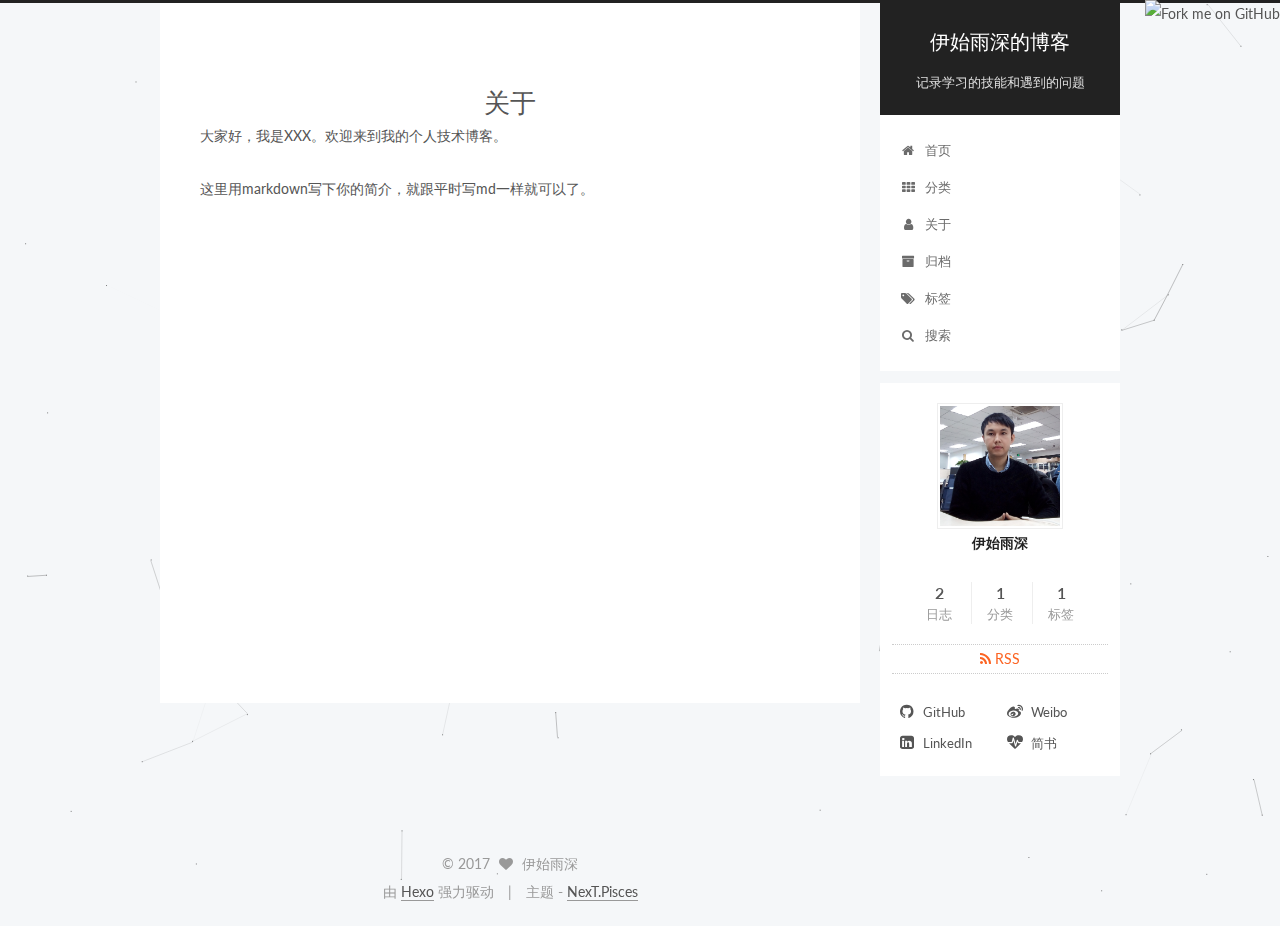
==== commit 9a57099d: "Site updated: 2017-06-25 22:19:28" ====
--- a/about/index.html
+++ b/about/index.html
@@ -177,6 +177,8 @@
   <div class="container sidebar-position-right page-post-detail ">
     <div class="headband"></div>
 
+    <a href="https://github.com/yishiyushen"><img style="position: absolute; top: 0; right: 0; border: 0;" src="https://camo.githubusercontent.com/38ef81f8aca64bb9a64448d0d70f1308ef5341ab/68747470733a2f2f73332e616d617a6f6e6177732e636f6d2f6769746875622f726962626f6e732f666f726b6d655f72696768745f6461726b626c75655f3132313632312e706e67" alt="Fork me on GitHub" data-canonical-src="https://s3.amazonaws.com/github/ribbons/forkme_right_darkblue_121621.png"></a>
+   
     <header id="header" class="header" itemscope itemtype="http://schema.org/WPHeader">
       <div class="header-inner"><div class="site-brand-wrapper">
   <div class="site-meta ">
@@ -416,6 +418,44 @@
         
 
         <div class="links-of-author motion-element">
+          
+            
+              <span class="links-of-author-item">
+                <a href="https://github.com/yishiyushen" target="_blank" title="GitHub">
+                  
+                    <i class="fa fa-fw fa-github"></i>
+                  
+                  GitHub
+                </a>
+              </span>
+            
+              <span class="links-of-author-item">
+                <a href="http://weibo.com/3122370067/profile?rightmod=1&wvr=6&mod=personinfo&is_all=1" target="_blank" title="Weibo">
+                  
+                    <i class="fa fa-fw fa-weibo"></i>
+                  
+                  Weibo
+                </a>
+              </span>
+            
+              <span class="links-of-author-item">
+                <a href="http://www.linkedin.com/in/%E9%9A%86%E8%BE%89-%E9%92%9F-b19bb7144/" target="_blank" title="LinkedIn">
+                  
+                    <i class="fa fa-fw fa-linkedin-square"></i>
+                  
+                  LinkedIn
+                </a>
+              </span>
+            
+              <span class="links-of-author-item">
+                <a href="http://www.jianshu.com/u/3c0a4343abb4" target="_blank" title="简书">
+                  
+                    <i class="fa fa-fw fa-heartbeat"></i>
+                  
+                  简书
+                </a>
+              </span>
+            
           
         </div>
 
--- a/css/main.css
+++ b/css/main.css
@@ -1678,7 +1678,7 @@
   width: 4px;
   height: 4px;
   border-radius: 50%;
-  background: #7d8645;
+  background: #cfdd49;
 }
 .links-of-blogroll {
   font-size: 13px;
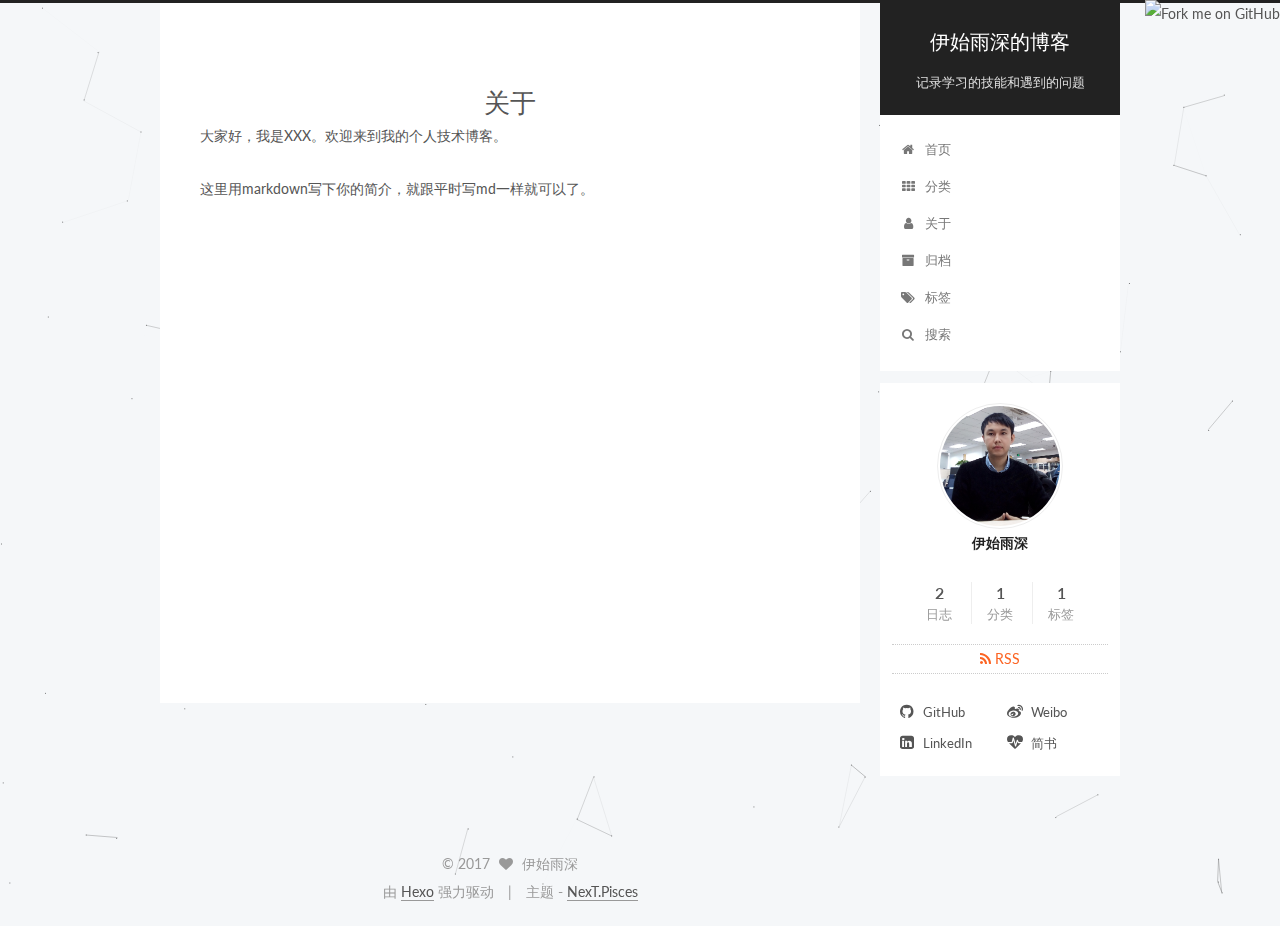
==== commit 8c29069d: "Site updated: 2017-06-25 23:45:16" ====
--- a/about/index.html
+++ b/about/index.html
@@ -10,7 +10,33 @@
   <meta charset="UTF-8"/>
 <meta http-equiv="X-UA-Compatible" content="IE=edge" />
 <meta name="viewport" content="width=device-width, initial-scale=1, maximum-scale=1"/>
-
+<script src="//cdn.bootcss.com/pace/1.0.2/pace.min.js"></script>
+<link href="//cdn.bootcss.com/pace/1.0.2/themes/pink/pace-theme-flash.css" rel="stylesheet">
+
+<script>
+    (function(){
+        if(''){
+            if (prompt('请输入文章密码') !== ''){
+                alert('密码错误！');
+                history.back();
+            }
+        }
+    })();
+</script>
+
+<style>
+    .pace .pace-progress {
+        background: #1E92FB; /*进度条颜色*/
+        height: 3px;
+    }
+    .pace .pace-progress-inner {
+         box-shadow: 0 0 10px #1E92FB, 0 0 5px     #1E92FB; /*阴影颜色*/
+    }
+    .pace .pace-activity {
+        border-top-color: #1E92FB;    /*上边框颜色*/
+        border-left-color: #1E92FB;    /*左边框颜色*/
+    }
+</style>
 
 
 
@@ -484,7 +510,8 @@
 
     <footer id="footer" class="footer">
       <div class="footer-inner">
-        <div class="copyright" >
+        <script async src="https://dn-lbstatics.qbox.me/busuanzi/2.3/busuanzi.pure.mini.js"></script>
+<div class="copyright" >
   
   &copy; 
   <span itemprop="copyrightYear">2017</span>
@@ -506,6 +533,19 @@
   </a>
 </div>
 
+
+<!--
+<div class="powered-by">
+  <i class="fa fa-user-md"></i><span id="busuanzi_container_site_uv">
+    本站访客数:<span id="busuanzi_value_site_uv"></span>
+  </span>
+</div>
+
+<div class="theme-info">
+  <div class="powered-by"></div>
+  <span class="post-count">博客全站共6.8k字</span>
+</div>
+-->
 
         
 
--- a/css/main.css
+++ b/css/main.css
@@ -1597,6 +1597,46 @@
   max-width: 120px;
   height: auto;
   border: 1px solid #eee;
+/* 头像圆形 */
+  border-radius: 80px;
+  -webkit-border-radius: 80px;
+  -moz-border-radius: 80px;
+  box-shadow: inset 0 -1px 0 #333 sf;
+/* 设置循环动画 [animation: (play)动画名称 (2s)动画播放时长单位秒或微秒 (ase-out)动画播放的速度曲线为以低速结束 
+    (1s)等待1秒然后开始动画 (1)动画播放次数(infinite为循环播放) ]*/
+/* 鼠标经过头像旋转360度 */
+  -webkit-transition: -webkit-transform 1s ease-out;
+  -moz-transition: -moz-transform 1s ease-out;
+  transition: transform 1s ease-out;
+}
+img:hover {
+/* 鼠标经过停止头像旋转 
+  -webkit-animation-play-state:paused;
+  animation-play-state:paused;*/
+/* 鼠标经过头像旋转360度 */
+  -webkit-transform: rotateZ(360deg);
+  -moz-transform: rotateZ(360deg);
+  -webkit-transform: rotateZ(360deg);
+  -moz-transform: rotateZ(360deg);
+  -ms-transform: rotateZ(360deg);
+  -o-transform: rotateZ(360deg);
+  transform: rotateZ(360deg);
+}
+@-webkit-keyframes play {
+  0% {
+    -webkit-transform: rotateZ(0deg);
+  }
+  100% {
+    -webkit-transform: rotateZ(-360deg);
+  }
+}
+@-moz-keyframes play {
+  0% {
+    -moz-transform: rotateZ(0deg);
+  }
+  100% {
+    -moz-transform: rotateZ(-360deg);
+  }
 }
 .site-author-name {
   margin: 0;
@@ -1609,6 +1649,70 @@
   text-align: center;
   font-size: 13px;
   color: #999;
+}
+@-moz-keyframes play {
+  0% {
+    -webkit-transform: rotateZ(0deg);
+    -moz-transform: rotateZ(0deg);
+    -ms-transform: rotateZ(0deg);
+    -o-transform: rotateZ(0deg);
+    transform: rotateZ(0deg);
+  }
+  100% {
+    -webkit-transform: rotateZ(-360deg);
+    -moz-transform: rotateZ(-360deg);
+    -ms-transform: rotateZ(-360deg);
+    -o-transform: rotateZ(-360deg);
+    transform: rotateZ(-360deg);
+  }
+}
+@-webkit-keyframes play {
+  0% {
+    -webkit-transform: rotateZ(0deg);
+    -moz-transform: rotateZ(0deg);
+    -ms-transform: rotateZ(0deg);
+    -o-transform: rotateZ(0deg);
+    transform: rotateZ(0deg);
+  }
+  100% {
+    -webkit-transform: rotateZ(-360deg);
+    -moz-transform: rotateZ(-360deg);
+    -ms-transform: rotateZ(-360deg);
+    -o-transform: rotateZ(-360deg);
+    transform: rotateZ(-360deg);
+  }
+}
+@-o-keyframes play {
+  0% {
+    -webkit-transform: rotateZ(0deg);
+    -moz-transform: rotateZ(0deg);
+    -ms-transform: rotateZ(0deg);
+    -o-transform: rotateZ(0deg);
+    transform: rotateZ(0deg);
+  }
+  100% {
+    -webkit-transform: rotateZ(-360deg);
+    -moz-transform: rotateZ(-360deg);
+    -ms-transform: rotateZ(-360deg);
+    -o-transform: rotateZ(-360deg);
+    transform: rotateZ(-360deg);
+  }
+}
+@keyframes play {
+  0% {
+    -webkit-transform: rotateZ(0deg);
+    -moz-transform: rotateZ(0deg);
+    -ms-transform: rotateZ(0deg);
+    -o-transform: rotateZ(0deg);
+    transform: rotateZ(0deg);
+  }
+  100% {
+    -webkit-transform: rotateZ(-360deg);
+    -moz-transform: rotateZ(-360deg);
+    -ms-transform: rotateZ(-360deg);
+    -o-transform: rotateZ(-360deg);
+    transform: rotateZ(-360deg);
+  }
 }
 .site-state {
   overflow: hidden;
@@ -1678,7 +1782,7 @@
   width: 4px;
   height: 4px;
   border-radius: 50%;
-  background: #cfdd49;
+  background: #a7c959;
 }
 .links-of-blogroll {
   font-size: 13px;
@@ -2852,3 +2956,10 @@
     text-align: justify;
   }
 }
+.post {
+  margin-top: 60px;
+  margin-bottom: 60px;
+  padding: 25px;
+  -webkit-box-shadow: 0 0 5px rgba(202,203,203,0.5);
+  -moz-box-shadow: 0 0 5px rgba(202,203,204,0.5);
+}
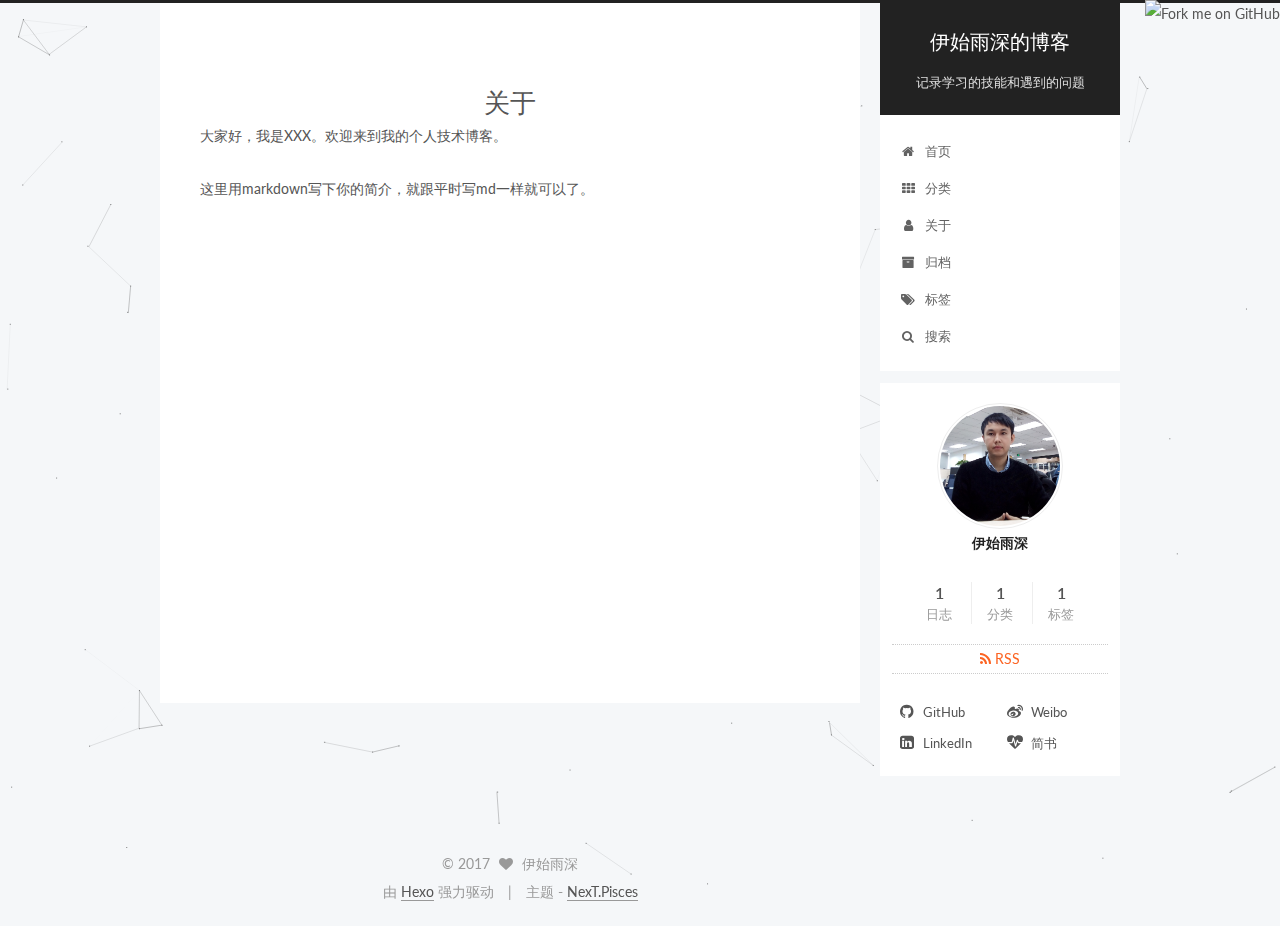
==== commit eb26d67e: "Site updated: 2017-06-25 23:48:30" ====
--- a/about/index.html
+++ b/about/index.html
@@ -404,7 +404,7 @@
           
             <div class="site-state-item site-state-posts">
               <a href="/archives/">
-                <span class="site-state-item-count">2</span>
+                <span class="site-state-item-count">1</span>
                 <span class="site-state-item-name">日志</span>
               </a>
             </div>
@@ -543,7 +543,7 @@
 
 <div class="theme-info">
   <div class="powered-by"></div>
-  <span class="post-count">博客全站共6.8k字</span>
+  <span class="post-count">博客全站共6.7k字</span>
 </div>
 -->
 
--- a/css/main.css
+++ b/css/main.css
@@ -1521,6 +1521,57 @@
 .fancybox-close:hover {
   border: none;
 }
+.my_post_copyright {
+  width: 85%;
+  max-width: 45em;
+  margin: 2.8em auto 0;
+  padding: 0.5em 1em;
+  border: 1px solid #d3d3d3;
+  font-size: 0.93rem;
+  line-height: 1.6em;
+  word-break: break-all;
+  background: rgba(255,255,255,0.4);
+}
+.my_post_copyright p {
+  margin: 0;
+}
+.my_post_copyright span {
+  display: inline-block;
+  width: 5.2em;
+  color: #b5b5b5;
+  font-weight: bold;
+}
+.my_post_copyright .raw {
+  margin-left: 1em;
+  width: 5em;
+}
+.my_post_copyright a {
+  color: #808080;
+  border-bottom: 0;
+}
+.my_post_copyright a:hover {
+  color: #a3d2a3;
+  text-decoration: underline;
+}
+.my_post_copyright:hover .fa-clipboard {
+  color: #000;
+}
+.my_post_copyright .post-url:hover {
+  font-weight: normal;
+}
+.my_post_copyright .copy-path {
+  margin-left: 1em;
+  width: 1em;
+}
+@media (max-width: 767px) {
+  .my_post_copyright .copy-path {
+    display: none;
+  }
+}
+.my_post_copyright .copy-path:hover {
+  color: #808080;
+  cursor: pointer;
+}
 .sidebar {
   position: fixed;
   right: 0;
@@ -1782,7 +1833,7 @@
   width: 4px;
   height: 4px;
   border-radius: 50%;
-  background: #a7c959;
+  background: #8aff6e;
 }
 .links-of-blogroll {
   font-size: 13px;
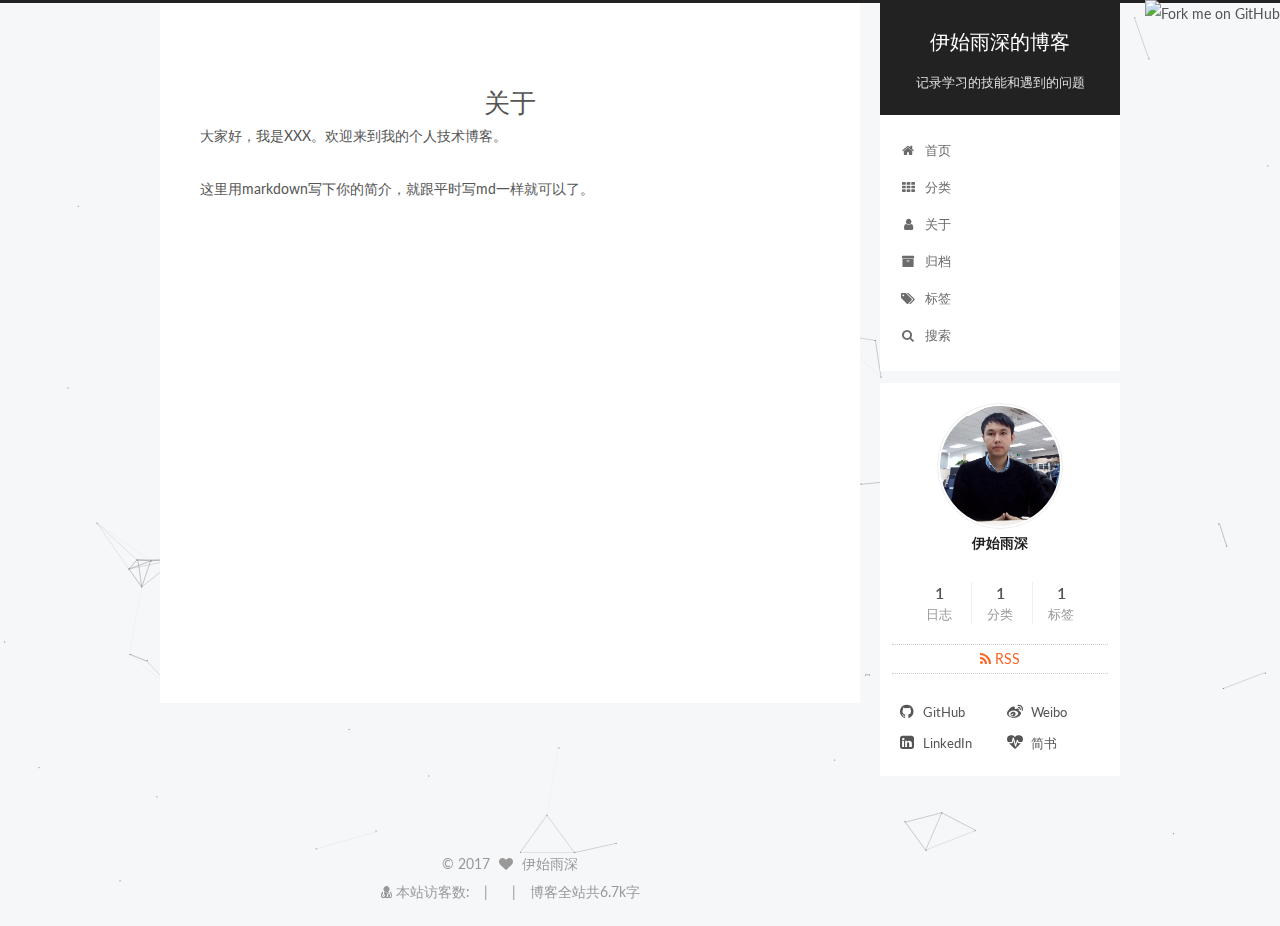
==== commit cee403d6: "Site updated: 2017-06-26 00:00:39" ====
--- a/about/index.html
+++ b/about/index.html
@@ -11,7 +11,7 @@
 <meta http-equiv="X-UA-Compatible" content="IE=edge" />
 <meta name="viewport" content="width=device-width, initial-scale=1, maximum-scale=1"/>
 <script src="//cdn.bootcss.com/pace/1.0.2/pace.min.js"></script>
-<link href="//cdn.bootcss.com/pace/1.0.2/themes/pink/pace-theme-flash.css" rel="stylesheet">
+<!--<link href="//cdn.bootcss.com/pace/1.0.2/themes/pink/pace-theme-flash.css" rel="stylesheet">-->
 
 <script>
     (function(){
@@ -522,6 +522,7 @@
 </div>
 
 
+<!--
 <div class="powered-by">
   由 <a class="theme-link" href="https://hexo.io">Hexo</a> 强力驱动
 </div>
@@ -532,9 +533,9 @@
     NexT.Pisces
   </a>
 </div>
-
-
-<!--
+-->
+
+
 <div class="powered-by">
   <i class="fa fa-user-md"></i><span id="busuanzi_container_site_uv">
     本站访客数:<span id="busuanzi_value_site_uv"></span>
@@ -545,7 +546,6 @@
   <div class="powered-by"></div>
   <span class="post-count">博客全站共6.7k字</span>
 </div>
--->
 
         
 
--- a/css/main.css
+++ b/css/main.css
@@ -1833,7 +1833,7 @@
   width: 4px;
   height: 4px;
   border-radius: 50%;
-  background: #8aff6e;
+  background: #8aff5d;
 }
 .links-of-blogroll {
   font-size: 13px;
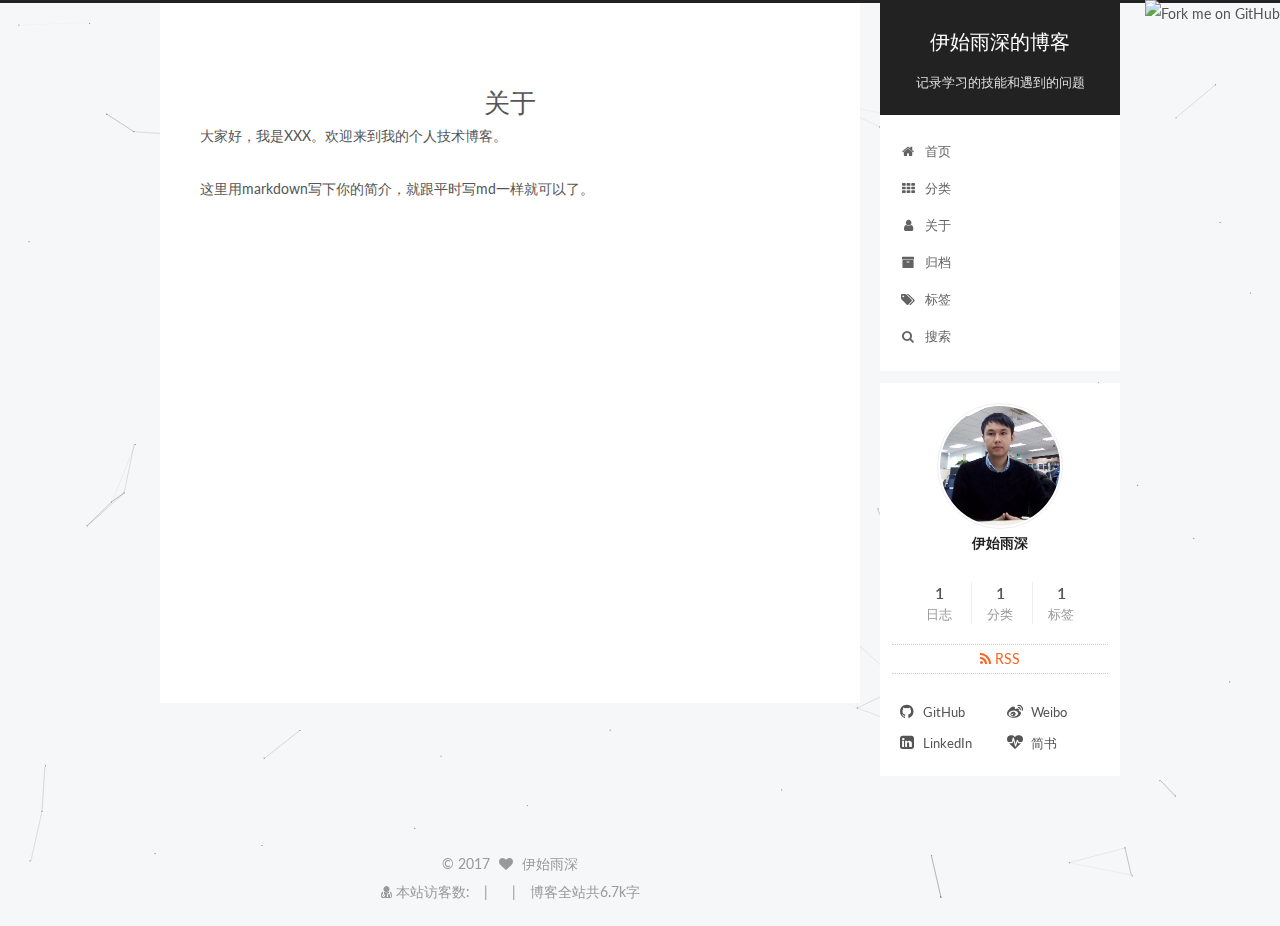
==== commit 5ffe35be: "Site updated: 2017-06-26 00:04:35" ====
--- a/about/index.html
+++ b/about/index.html
@@ -11,7 +11,7 @@
 <meta http-equiv="X-UA-Compatible" content="IE=edge" />
 <meta name="viewport" content="width=device-width, initial-scale=1, maximum-scale=1"/>
 <script src="//cdn.bootcss.com/pace/1.0.2/pace.min.js"></script>
-<!--<link href="//cdn.bootcss.com/pace/1.0.2/themes/pink/pace-theme-flash.css" rel="stylesheet">-->
+<link href="//cdn.bootcss.com/pace/1.0.2/themes/pink/pace-theme-flash.css" rel="stylesheet">
 
 <script>
     (function(){
--- a/css/main.css
+++ b/css/main.css
@@ -1833,7 +1833,7 @@
   width: 4px;
   height: 4px;
   border-radius: 50%;
-  background: #8aff5d;
+  background: #7841ff;
 }
 .links-of-blogroll {
   font-size: 13px;
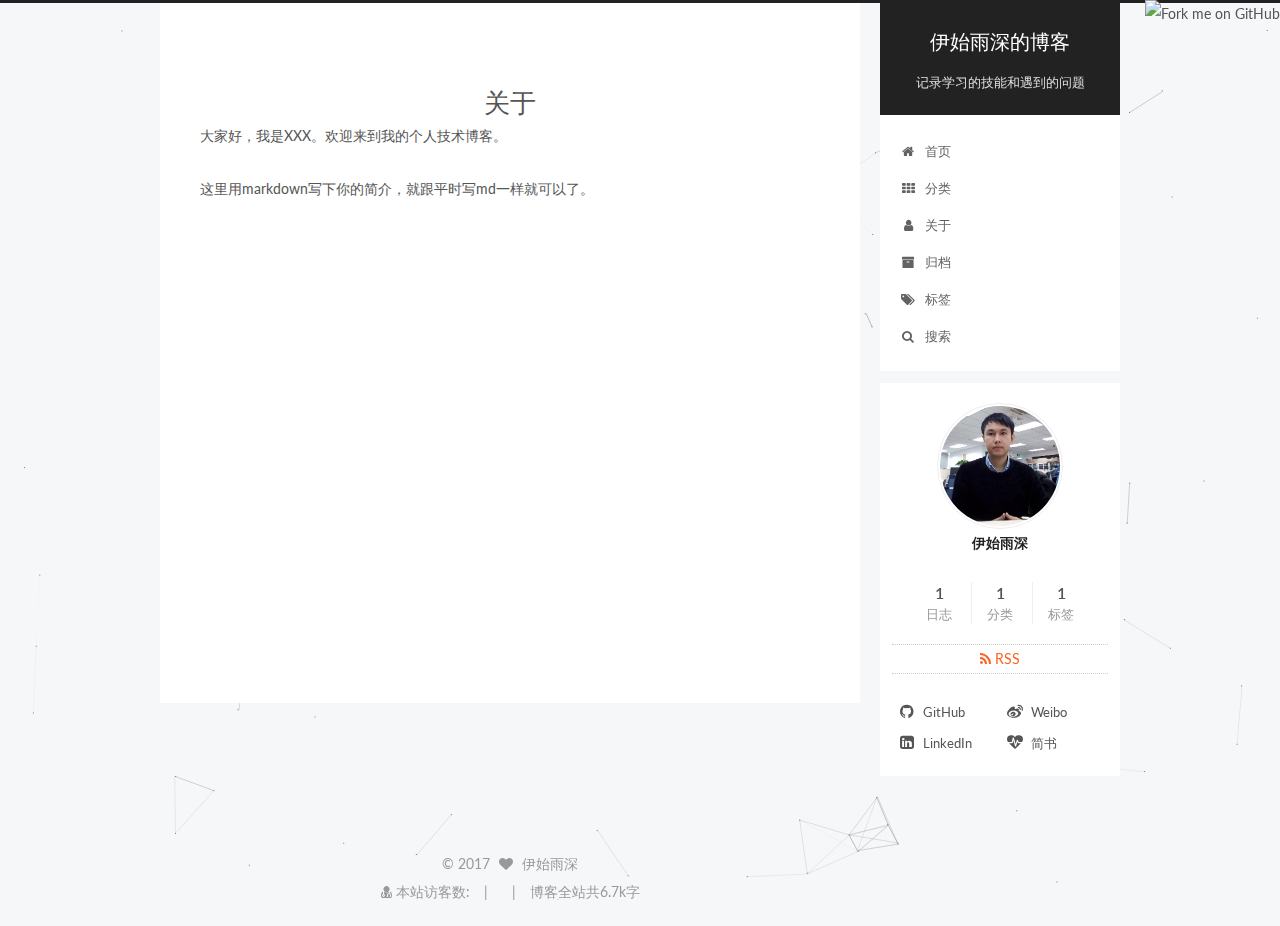
==== commit 91f7be05: "Site updated: 2017-06-26 00:18:56" ====
--- a/about/index.html
+++ b/about/index.html
@@ -107,8 +107,6 @@
 
 
 
-
-  
 
 
   <link rel="alternate" href="/atom.xml" title="伊始雨深的博客" type="application/atom+xml" />
--- a/css/main.css
+++ b/css/main.css
@@ -1833,7 +1833,7 @@
   width: 4px;
   height: 4px;
   border-radius: 50%;
-  background: #7841ff;
+  background: #8a9fe3;
 }
 .links-of-blogroll {
   font-size: 13px;
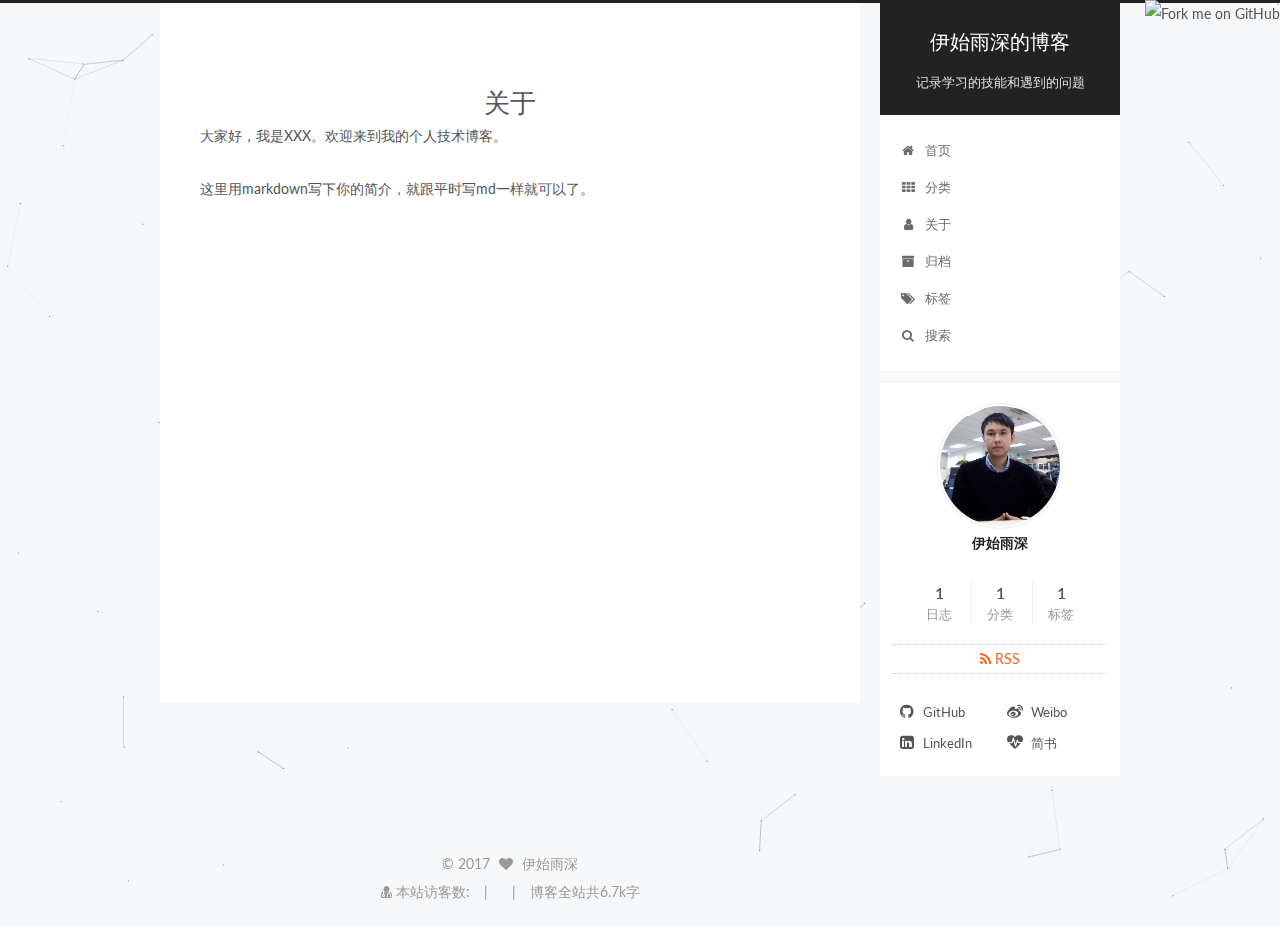
==== commit 0eb884c4: "Site updated: 2017-06-26 00:23:25" ====
--- a/about/index.html
+++ b/about/index.html
@@ -107,6 +107,8 @@
 
 
 
+
+  
 
 
   <link rel="alternate" href="/atom.xml" title="伊始雨深的博客" type="application/atom+xml" />
--- a/css/main.css
+++ b/css/main.css
@@ -1833,7 +1833,7 @@
   width: 4px;
   height: 4px;
   border-radius: 50%;
-  background: #8a9fe3;
+  background: #3b0e5c;
 }
 .links-of-blogroll {
   font-size: 13px;
